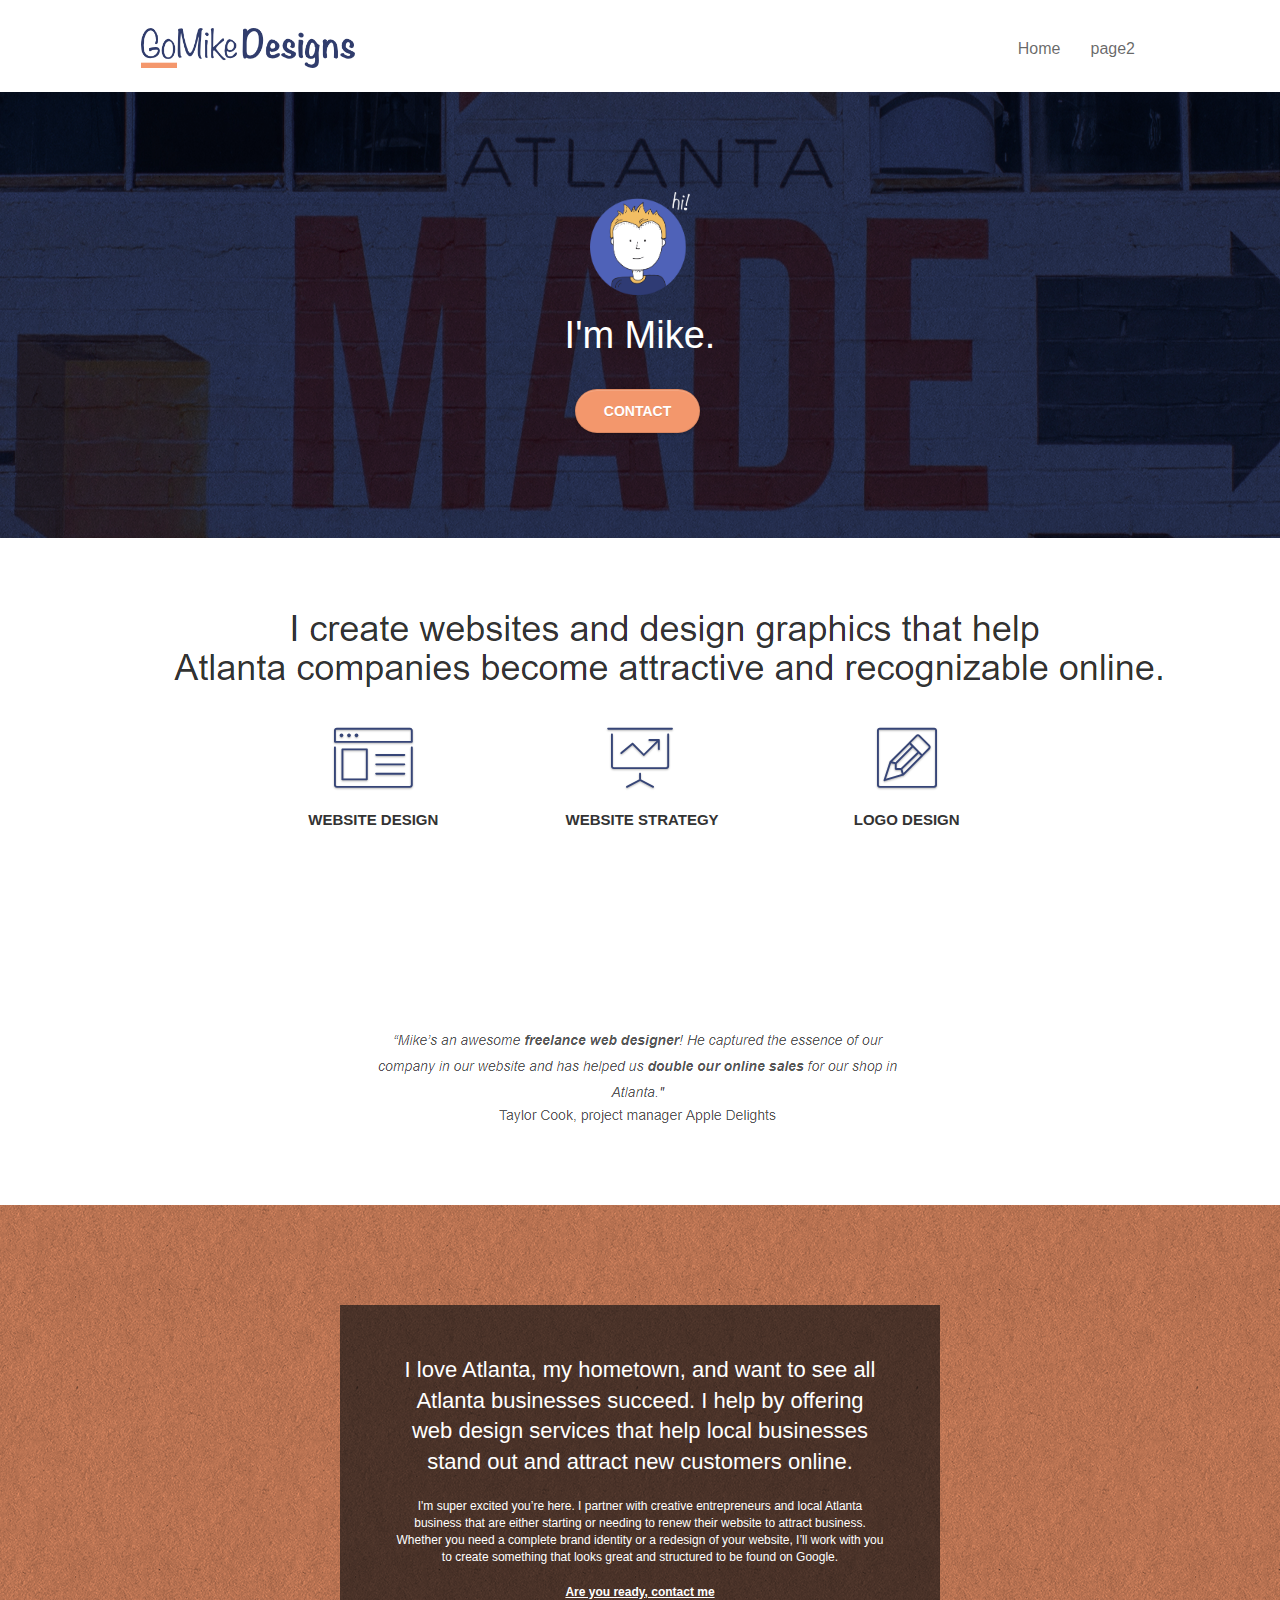
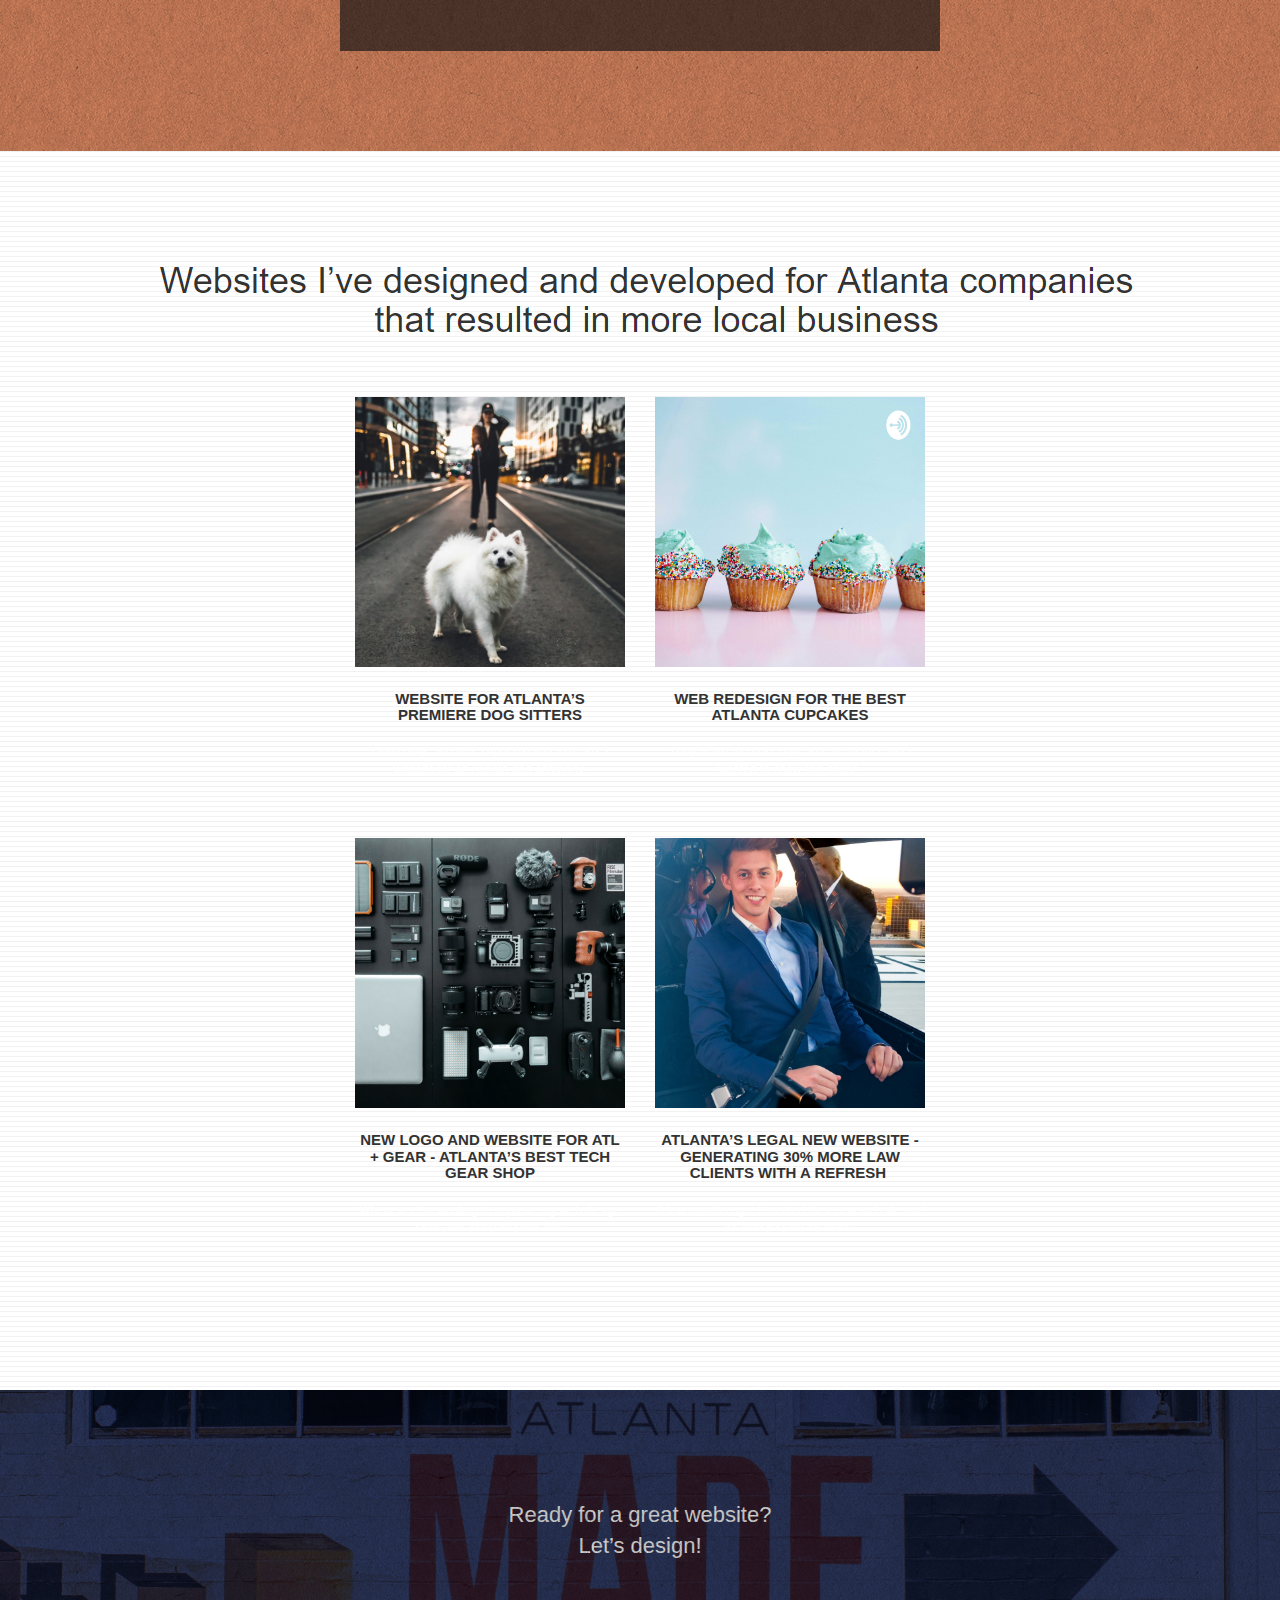
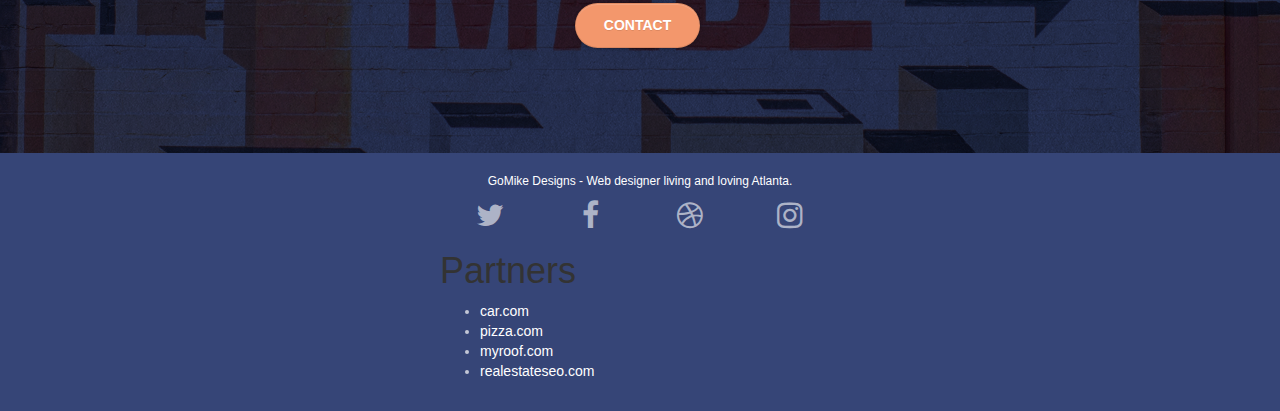
==== index.html @ 7f6dbb43 "issue 10 (footer icons do not contain a title)" ====
<!doctype html>
<html lang="en">
<head>
    <meta charset="utf-8">
    <meta name="keywords" content="seo, google, website, internet, web design, design agency, design agency, design agency, design agency, design agency, design agency, logo design atlanta">
    <meta name="description" content="I'm Mike and your should hire me to build your website">
    <meta name="viewport" content="width=device-width, initial-scale=1.0, viewport-fit=cover">
    <link rel="shortcut icon" type="image/png" href="favicon.jpg">
    
	<link rel="stylesheet" type="text/css" href="./css/bootstrap.css">
	<link rel="stylesheet" type="text/css" href="style.css">
	<link rel="stylesheet" type="text/css" href="./css/font-awesome.css">
	<link rel="stylesheet" type="text/css" href="./css/et-line.css">
	
    
	<script src="./js/jquery-2.1.0.js"></script>
	<script src="./js/bootstrap.js"></script>
	<script src="./js/blocs.js"></script>
	<script src="./js/jquery.touchSwipe.js"></script>
	<script src="./js/gmaps.js"></script>

    <title>.</title>

    
<!-- Analytics -->
 
<!-- Analytics END -->
    
</head>
<body>
<!-- Main container -->
<main>
<div class="page-container">
    
<!-- bloc-0 -->
<div class="bloc bgc-white l-bloc " id="bloc-0">
	<div class="container bloc-sm">
		<nav class="navbar row">
			<div class="navbar-header">
				<a class="navbar-brand" href="index.html"><img src="img/atlanta%20web%20design%20logo.png" alt="logo, seo, google, website, internet, web design, design agency" height="40" /></a>
				<button id="nav-toggle" type="button" class="ui-navbar-toggle navbar-toggle" data-toggle="collapse" data-target=".navbar-1">
					<span class="sr-only">Toggle navigation</span><span class="icon-bar"></span><span class="icon-bar"></span><span class="icon-bar"></span>
				</button>
			</div>
			<div class="collapse navbar-collapse navbar-1 special-dropdown-nav">
				<ul class="site-navigation nav navbar-nav">
					<li>
						<a href="index.html">Home</a>
					</li>
					<li>
					</li>
					<li>
						<a href="page2.html">page2</a>
					</li>
				</ul>
			</div>
		</nav>
	</div>
</div>
<!-- bloc-0 END -->

<!-- bloc-1-hero -->
<div class="bloc bgc-dark-slate-blue bg-atlanta-20made-20sign d-bloc bg-t-edge bloc-bg-texture texture-paper b-parallax" id="bloc-1-hero">
	<div class="container bloc-lg">
		<div class="row tight-width-whitespace">
			<div class="col-sm-12">
				<img src="img/atlanta%20web%20designer%20mike.png" class="center-block image-resize-mode" width="100" alt="atlanta web designer mike,seo, google, website, internet, web design, design agency" />
				<h1 class="text-center hero-bloc-text tc-white ">
					I'm Mike.
				</h1>
				<div class="text-center">
					<a href="page2.html" class="btn btn-lg btn-clean btn-rd cta-hero btn-atomic-tangerine" id="cta-hero">Contact</a>
				</div>
			</div>
		</div>
	</div>
</div>
<!-- bloc-1-hero END -->

<!-- bloc-2-services -->
<div class="bloc bgc-white l-bloc" id="bloc-2-services">
	<div class="container bloc-md">
		<div class="row">
			<div class="col-sm-12 text-center">
				<img alt="web agency, web design, logo design, atlanta agency, mike" src="img/title.png" />
			</div>
		</div>
		<div class="row voffset-lg med-width-whitespace">
			<div class="col-sm-4">
				<div class="text-center">
					<span class="et-icon-browser sm-shadow icon-dark-slate-blue icons icon-lg"></span>
				</div>
				<h1 class="mg-md text-center service-header">
					Website Design
				</h1>
				<p class="text-center ">
					Whether you have a website that needs a refresh or you&rsquo;re starting from scratch, let&rsquo;s make a website that you can be proud of.
				</p>
			</div>
			<div class="col-sm-4">
				<div class="text-center">
					<span class="et-icon-presentation sm-shadow icon-dark-slate-blue icons icon-lg"></span>
				</div>
				<h1 class="mg-md text-center service-header">
					&nbsp;Website Strategy
				</h1>
				<p class="text-center ">
					Rather than suggesting trendy designs, I&rsquo;ll work with you to understand your business goals and make sure we design to help you reach those goals.<br>
				</p>
			</div>
			<div class="col-sm-4">
				<div class="text-center">
					<span class="et-icon-edit sm-shadow icon-dark-slate-blue icons icon-lg"></span>
				</div>
				<h1 class="mg-md text-center service-header">
					Logo Design
				</h1>
				<p class="text-center ">
					With your business representing Atlanta, your logo should shine. I&rsquo;ll work with you to create logo and brand identity that will impress people you meet in town and online.
				</p>
			</div>
		</div>
		<div class="row voffset-lg voffset">
			<div class="col-xs-12 col-md-8 col-md-offset-2 text-center">
				<img alt="web agency, web design, logo design " src="img/quote.png" />
			</div>
		</div>
	</div>
</div>
<!-- bloc-2-services END -->

<!-- bloc-3-what-i-do -->
<div class="bloc tc-white bgc-atomic-tangerine bloc-bg-texture texture-paper b-parallax bg-atlanta-20made-20sign-20orange d-bloc" id="bloc-3-what-i-do">
	<div class="container bloc-lg">
		<div class="row tight-width-whitespace black-background">
			<div class="col-sm-12">
				<h2 class="mg-md text-center tc-white">
					I love Atlanta, my hometown, and want to see all Atlanta businesses succeed. I help by offering web design services that help local businesses stand out and attract new customers online.<br>
				</h2>
				<p class="text-center white">
					I'm super excited you&rsquo;re here. I partner with creative entrepreneurs and local Atlanta business that are either starting or needing to renew their website to attract business. Whether you need a complete brand identity or a redesign of your website, I&rsquo;ll work with you to create something that looks great and structured to be found on Google.<br><br><a class="ltc-white bold-link" href="page2.html">Are you ready, contact me</a><br>
				</p>
			</div>
		</div>
	</div>
</div>
<!-- bloc-3-what-i-do END -->

<!-- bloc-4-portfolio -->
<div class="bloc bgc-white bg-lines-h2-bg bg-repeat l-bloc" id="bloc-4-portfolio">
	<div class="container bloc-lg">
		<div class="row">
			<div class="col-sm-12 text-center">
								<img alt="web agency, web design, logo design " src="img/title2.png" />

			</div>
		</div>
		<div class="row tight-width-whitespace portfolio-row">
			<div class="col-sm-6">
				<a href="#" data-lightbox="img/11.jpg" data-gallery-id="gallery-1" data-caption="Website for Atlanta's Premiere dog salon" data-frame="snapshot-lb"><img src="img/11.jpg" class="img-responsive portfolio-thumb" alt="seo, google, website, internet, web design, design agency website for dog salon"/></a>
				<h3 class="mg-md text-center">
					Website for Atlanta&rsquo;s premiere Dog Sitters
				</h3>
				<p class="text-center">
					I love dogs and was super excited to make a website for an Atlanta dog company.
				</p>
			</div>
			<div class="col-sm-6">
				<a href="#" data-lightbox="img/2.jpg" data-gallery-id="gallery-1" data-caption="web redesign for the best cupcakes in Atlanta" data-frame="snapshot-lb"><img src="img/2.jpg" class="img-responsive portfolio-thumb" alt="seo, google, website, internet, web design, design agency website for best cupcakes in atlanta"/></a>
				<h3 class="mg-md text-center">
					Web redesign for the best Atlanta&nbsp;cupcakes
				</h3>
				<p class="text-center">
					They make the best cupcakes in Atlanta and I wanted to show this online.
				</p>
			</div>
		</div>
		<div class="row tight-width-whitespace portfolio-row">
			<div class="col-sm-6">
				<a href="#" data-lightbox="img/3.bmp" data-gallery-id="gallery-1" data-caption="New logo and website for Atlanta's best tech gear shop" data-frame="snapshot-lb"><img src="img/3.bmp" class="img-responsive portfolio-thumb" alt="3.jpg" /></a>
				<h3 class="mg-md text-center">
					New logo and website for Atl + Gear - Atlanta&rsquo;s best tech gear shop
				</h3>
				<p class="text-center">
					Whenever I&rsquo;m wanting to improve my web design skills, this shop inspires me.
				</p>
			</div>
			<div class="col-sm-6">
				<a href="#" data-lightbox="img/4.bmp" data-gallery-id="gallery-1" data-caption="Atlanta's legal website generates 30% more clients after web redesign" data-frame="snapshot-lb"><img src="img/4.bmp" class="img-responsive portfolio-thumb" alt="seo, google, website, internet, web design, Atlanta's legal website generates 30% more clients after web redesign" /></a>
				<h3 class="mg-md text-center">
					Atlanta&rsquo;s legal new website - Generating 30% more law clients with a refresh&nbsp;
				</h3>
				<p class="text-center">
					A few months ago, I created their new website and it&rsquo;s bringing lots of leads.
				</p>
			</div>
		</div>
	</div>
</div>
<!-- bloc-4-portfolio END -->

<!-- bloc-5-cta -->
<div class="bloc bgc-dark-slate-blue bg-atlanta-20made-20sign d-bloc bloc-bg-texture texture-paper" id="bloc-5-cta">
	<div class="container bloc-lg">
		<div class="row">
			<h2 class="mg-md text-center tc-white">
				Ready for a great website? <br>Let&rsquo;s design!
			</h2>
			<div class="col-sm-12 text-center">
				<a href="page2.html" class="btn btn-atomic-tangerine btn-clean btn-rd btn-lg cta-hero">Contact</a>
			</div>
		</div>
	</div>
</div>
<!-- bloc-5-cta END -->

<!-- Footer - bloc-8 -->
<div class="bloc bgc-dark-slate-blue d-bloc" id="bloc-8">
	<div class="container bloc-sm">
		<div class="row">
			<div class="col-sm-12">
				<p class="text-center white">
					GoMike Designs - Web designer living and loving Atlanta.<br>
				</p>
				<div class="row row-no-gutters social">
					<div class="col-sm-3">
						<div class="text-center">
							<a class="social" aria-label="join us on twitter" href="index.html"><span class="fa fa-twitter icon-md"></span></a>
						</div>
					</div>
					<div class="col-sm-3">
						<div class="text-center">
							<a class="social" aria-label="join us on facebook" href="index.html"><span class="fa fa-facebook icon-md"></span></a>
						</div>
					</div>
					<div class="col-sm-3">
						<div class="text-center">
							<a class="social" aria-label="join us on dribble" href="index.html"><span class="fa fa-dribbble icon-md"></span></a>
						</div>
					</div>
					<div class="col-sm-3">
						<div class="text-center">
							<a class="social" aria-label="join us on instagram" href="index.html"><span class="fa fa-instagram icon-md"></span></a>
						</div>
					</div>
					<div class="row">
					<div class="col-sm-4">
						<h1>Partners</h1>
							<ul>
								<li><a href="car.com">car.com</a></li>
								<li><a href="pizza.com">pizza.com</a></li>
								<li><a href="myroof.com">myroof.com</a></li>
								<li><a href="realestateseo.com">realestateseo.com</a></li>
							</ul>		
					</div>
				</div>
			</div>
		</div>
	</div>
</div>
<!-- Footer - bloc-8 END -->

</div>
<!-- Main container END -->
</main>
</body>
</html>
---- style.css ----
body {
    margin: 0;
    padding: 0;
    background: #FFF;
    overflow-x: hidden;
    -webkit-font-smoothing: antialiased;
    -moz-osx-font-smoothing: grayscale;
}

a,
button {
    transition: all .3s ease-in-out;
    outline: none!important;
}

a:hover {
    text-decoration: none;
    cursor: pointer;
}

#page-loading-blocs-notifaction {
    position: fixed;
    top: 0;
    bottom: 0;
    width: 100%;
    z-index: 100000;
    background: #FFFFFF url("img/pageload-spinner.gif") no-repeat center center;
}

.bloc {
    width: 100%;
    clear: both;
    background: 50% 50% no-repeat;
    padding: 0 50px;
    -webkit-background-size: cover;
    -moz-background-size: cover;
    -o-background-size: cover;
    background-size: cover;
    position: relative;
}

.bloc .container {
    padding-left: 0;
    padding-right: 0;
}

.bloc-lg {
    padding: 100px 50px;
}

.bloc-md {
    padding: 50px;
}

.bloc-sm {
    padding: 20px 50px;
}

.bg-center,
.bg-l-edge,
.bg-r-edge,
.bg-t-edge,
.bg-b-edge,
.bg-tl-edge,
.bg-bl-edge,
.bg-tr-edge,
.bg-br-edge,
.bg-repeat {
    -webkit-background-size: auto!important;
    -moz-background-size: auto!important;
    -o-background-size: auto!important;
    background-size: auto!important;
}

.bg-repeat {
    background: repeat;
}

.bg-t-edge {
    background: top no-repeat;
}

.bloc-bg-texture::before {
    content: "";
    background-size: 2px 2px;
    position: absolute;
    top: 0;
    bottom: 0;
    left: 0;
    right: 0;
}

.texture-paper::before {
    background: url("img/texture-paper.png");
    background-size: 280px 280px;
}

.b-parallax {
    background-attachment: fixed;
}

.d-bloc {
    color: rgba(255, 255, 255, .7);
}

.d-bloc button:hover {
    color: rgba(255, 255, 255, .9);
}

.d-bloc .icon-round,
.d-bloc .icon-square,
.d-bloc .icon-rounded,
.d-bloc .icon-semi-rounded-a,
.d-bloc .icon-semi-rounded-b {
    border-color: rgba(255, 255, 255, .9);
}

.d-bloc .divider-h span {
    border-color: rgba(255, 255, 255, .2);
}

.d-bloc .a-btn,
.d-bloc .navbar a,
.d-bloc .navbar-brand,
.d-bloc a .icon-sm,
.d-bloc a .icon-md,
.d-bloc a .icon-lg,
.d-bloc a .icon-xl,
.d-bloc h1 a,
.d-bloc h2 a,
.d-bloc h3 a,
.d-bloc h4 a,
.d-bloc h5 a,
.d-bloc h6 a,
.d-bloc p a {
    color: rgba(255, 255, 255, .6);
}

.d-bloc .a-btn:hover,
.d-bloc .navbar a:hover,
.d-bloc .navbar-brand:hover,
.d-bloc a:hover .icon-sm,
.d-bloc a:hover .icon-md,
.d-bloc a:hover .icon-lg,
.d-bloc a:hover .icon-xl,
.d-bloc h1 a:hover,
.d-bloc h2 a:hover,
.d-bloc h3 a:hover,
.d-bloc h4 a:hover,
.d-bloc h5 a:hover,
.d-bloc h6 a:hover,
.d-bloc p a:hover {
    color: rgba(255, 255, 255, 1);
}

.d-bloc .navbar-toggle .icon-bar {
    background: rgba(255, 255, 255, 1);
}

.d-bloc .btn-wire,
.d-bloc .btn-wire:hover {
    color: rgba(255, 255, 255, 1);
    border-color: rgba(255, 255, 255, 1);
}

.d-bloc .panel {
    color: rgba(0, 0, 0, .5);
}

.d-bloc .panel button:hover {
    color: rgba(0, 0, 0, .7);
}

.d-bloc .panel icon {
    border-color: rgba(0, 0, 0, .7);
}

.d-bloc .panel .divider-h span {
    border-color: rgba(0, 0, 0, .1);
}

.d-bloc .panel .a-btn {
    color: rgba(0, 0, 0, .6);
}

.d-bloc .panel .a-btn:hover {
    color: rgba(0, 0, 0, 1);
}

.d-bloc .panel .btn-wire,
.d-bloc .panel .btn-wire:hover {
    color: rgba(0, 0, 0, .7);
    border-color: rgba(0, 0, 0, .3);
}

.d-bloc .panel,
.l-bloc {
    color: rgba(0, 0, 0, .5);
}

.d-bloc .panel button:hover,
.l-bloc button:hover {
    color: rgba(0, 0, 0, .7);
}

.l-bloc .icon-round,
.l-bloc .icon-square,
.l-bloc .icon-rounded,
.l-bloc .icon-semi-rounded-a,
.l-bloc .icon-semi-rounded-b {
    border-color: rgba(0, 0, 0, .7);
}

.d-bloc .panel .divider-h span,
.l-bloc .divider-h span {
    border-color: rgba(0, 0, 0, .1);
}

.d-bloc .panel .a-btn,
.l-bloc .a-btn,
.l-bloc .navbar a,
.l-bloc .navbar-brand,
.l-bloc a .icon-sm,
.l-bloc a .icon-md,
.l-bloc a .icon-lg,
.l-bloc a .icon-xl,
.l-bloc h1 a,
.l-bloc h2 a,
.l-bloc h3 a,
.l-bloc h4 a,
.l-bloc h5 a,
.l-bloc h6 a,
.l-bloc p a {
    color: rgba(0, 0, 0, .6);
}

.d-bloc .panel .a-btn:hover,
.l-bloc .a-btn:hover,
.l-bloc .navbar a:hover,
.l-bloc .navbar-brand:hover,
.l-bloc a:hover .icon-sm,
.l-bloc a:hover .icon-md,
.l-bloc a:hover .icon-lg,
.l-bloc a:hover .icon-xl,
.l-bloc h1 a:hover,
.l-bloc h2 a:hover,
.l-bloc h3 a:hover,
.l-bloc h4 a:hover,
.l-bloc h5 a:hover,
.l-bloc h6 a:hover,
.l-bloc p a:hover {
    color: rgba(0, 0, 0, 1);
}

.l-bloc .navbar-toggle .icon-bar {
    color: rgba(0, 0, 0, .6);
}

.d-bloc .panel .btn-wire,
.d-bloc .panel .btn-wire:hover,
.l-bloc .btn-wire,
.l-bloc .btn-wire:hover {
    color: rgba(0, 0, 0, .7);
    border-color: rgba(0, 0, 0, .3);
}

.voffset {
    margin-top: 30px;
}

.voffset-lg {
    margin-top: 80px;
}

.row-no-gutters {
    margin-right: 0;
    margin-left: 0;
}

.row.row-no-gutters > [class^="col-"],
.row.row-no-gutters > [class*=" col-"] {
    padding-right: 0;
    padding-left: 0;
}

#bloc-2-services p {
    font-size: 11px;
}

.navbar {
    margin-bottom: 0;
    z-index: 1;
}

.navbar-brand {
    height: auto;
    padding: 3px 15px;
    font-size: 25px;
    font-weight: normal;
    font-weight: 600;
    line-height: 44px;
}

.navbar-brand img {
    max-height: 200px;
    margin: 0 5px 0 0;
    display: inline;
}

.navbar-brand img[src$=svg] {
    min-width: 100px;
}

.nav-center .navbar-brand img {
    margin: 0;
}

.navbar .nav {
    padding-top: 2px;
    margin-right: -16px;
    float: right;
    z-index: 1;
}

.nav > li {
    float: left;
    margin-top: 4px;
    font-size: 16px;
}

.navbar-nav .open .dropdown-menu > li > a {
    text-align: inherit;
}

.nav > li a:hover,
.nav > li a:focus {
    background: transparent;
}

.navbar-toggle {
    margin: 10px 10px 0 0;
    border: 0px;
}

.navbar-toggle:hover {
    background: transparent!important;
}

.navbar-toggle .icon-bar {
    background-color: rgba(0, 0, 0, .5);
    width: 26px;
}

.nav-invert .navbar .nav {
    float: left;
}

.nav-invert .navbar-header,
.nav-invert .navbar-brand {
    float: right;
    position: relative;
    z-index: 2;
}

@media (min-width: 768px) {
    .site-navigation {
        position: absolute;
        top: 50%;
        right: 20px;
        transform: translate(0, -50%);
        -webkit-transform: translateY(-50%);
    }
    .nav > li .dropdown-menu a,
    .nav > li .dropdown-menu a:hover {
        color: #484848;
    }
    .nav-invert .site-navigation {
        left: 0;
        right: 0;
    }
    .nav-center {
        text-align: center;
    }
    .nav-center .navbar-header {
        width: 100%;
    }
    .nav-center .navbar-header,
    .nav-center .navbar-brand,
    .nav-center .nav > li {
        float: none;
        display: inline-block;
    }
    .nav-center .site-navigation {
        position: relative;
        width: 100%;
        right: 0;
        margin-right: 0px;
        margin-top: 20px;
    }
    .nav-center.mini-nav .navbar-toggle {
        float: none;
        margin: 10px auto 0;
    }
}

.nav > li > .dropdown a {
    background: none!important;
    display: block;
    padding: 14px 15px;
}

nav .caret {
    margin: 0 5px;
}

.dropdown-menu .dropdown-menu {
    top: -8px;
    left: 100%;
}

.dropdown-menu .dropmenu-flow-right {
    top: 100%;
    left: 0;
    margin-left: -1px;
    border-top-left-radius: 0;
    border-top-right-radius: 0;
}

.dropdown-menu .dropdown span {
    border: 4px solid black;
    border-top-color: transparent;
    border-right-color: transparent;
    border-bottom-color: transparent;
    margin: 6px -5px 0 0!important;
    float: right;
}

.mg-md {
    margin-top: 10px;
    margin-bottom: 20px;
}

.mg-lg {
    margin-top: 10px;
    margin-bottom: 40px;
}

.btn {
    margin: 0 5px 5px 0;
}

.btn.pull-right {
    margin: 0 0 5px 5px;
}

.btn-d,
.btn-d:hover,
.btn-d:focus {
    color: #FFF;
    background: rgba(0, 0, 0, .3);
}

button {
    outline: none!important;
}

.btn-rd {
    border-radius: 40px;
}

.btn-clean {
    border: 1px solid rgba(0, 0, 0, .08);
    border-bottom-color: rgba(0, 0, 0, .1);
    text-shadow: 0 1px 0 rgba(0, 0, 1, .1);
    box-shadow: 0 1px 3px rgba(0, 0, 1, .25), inset 0 1px 0 0 rgba(255, 255, 255, .15);
}

.icon-md {
    font-size: 30px!important;
}

.icon-lg {
    font-size: 60px!important;
}

.sm-shadow {
    text-shadow: 0 1px 2px rgba(0, 0, 0, .3);
}

.panel-sq,
.panel-sq .panel-heading,
.panel-sq .panel-footer {
    border-radius: 0;
}

.panel-rd {
    border-radius: 30px;
}

.panel-rd .panel-heading {
    border-radius: 29px 29px 0 0;
}

.panel-rd .panel-footer {
    border-radius: 0 0 29px 29px;
}

.form-control {
    border-color: rgba(0, 0, 0, .1);
    box-shadow: none;
}

.scrollToTop {
    width: 40px;
    height: 40px;
    position: fixed;
    bottom: 20px;
    right: 20px;
    opacity: 0;
    z-index: 500;
    transition: all .3s ease-in-out;
}

.scrollToTop span {
    margin-top: 6px;
}

.showScrollTop {
    font-size: 14px;
    opacity: 1;
}

a[data-lightbox] {
    position: relative;
    display: block;
    text-align: center;
}

a[data-lightbox]:hover::before {
    content: "+";
    font-family: "HelveticaNeue-Light", "Helvetica Neue Light", "Helvetica Neue", Helvetica, Arial;
    font-size: 32px;
    width: 50px;
    height: 50px;
    margin-left: -25px;
    border-radius: 50%;
    background: rgba(0, 0, 0, .6);
    color: #FFF;
    font-weight: 100;
    z-index: 1;
    position: absolute;
    top: 50%;
    transform: translateY(-50%);
    -webkit-transform: translateY(-50%);
}

a[data-lightbox]:hover img {
    opacity: 0.6;
    -webkit-animation-fill-mode: none;
    animation-fill-mode: none;
}

#lightbox-modal {
    display: flex;
    align-items: center;
}

#lightbox-modal .modal-dialog {
    width: 90%;
    max-width: 900px;
    margin: 0 auto 0;
}

#lightbox-modal .modal-dialog img {
    max-height: 90vh;
    margin: 0 auto;
}

.lightbox-caption {
    padding: 20px;
    color: #FFF;
    background: rgba(0, 0, 0, .5);
    position: absolute;
    left: 15px;
    right: 15px;
    bottom: 5px;
}

.close-lightbox {
    color: #FFF;
    font-size: 30px;
    position: absolute;
    top: 20px;
    right: 20px;
    z-index: 20;
    background: rgba(0, 0, 0, .5);
    border: none;
    line-height: 30px;
    padding: 0 9px 5px;
    opacity: 0.3;
}

.close-lightbox:hover,
.next-lightbox:hover,
.prev-lightbox:hover {
    opacity: 1.0;
    color: #FFF;
}

.next-lightbox,
.prev-lightbox {
    font-size: 20px;
    color: rgba(255, 255, 255, .9);
    background: rgba(0, 0, 0, .5);
    transition: all .2s ease-in-out;
    position: absolute;
    top: 45%;
    z-index: 1;
    opacity: 0.4;
}

.next-lightbox {
    padding: 6px 8px 1px 13px;
    right: 25px;
}

.prev-lightbox {
    padding: 6px 13px 1px 10px;
    left: 25px;
}

.snapshot-lb .modal-body {
    padding-bottom: 45px;
}

.snapshot-lb .lightbox-caption {
    padding: 0;
    color: rgba(0, 0, 0, .5);
    background: none;
}

h1,
h2,
h3,
h4,
h5,
h6,
p,
label,
.btn,
a {
    font-family: "helvetica";
    font-weight: 400;
    color: white;
}

.container {
    max-width: 1000px;
}

.hero-bloc-text {
    font-size: 38px;
}

.hero-bloc-text-sub {
    font-size: 36px;
}

.statement-bloc-text {
    line-height: 26px;
    font-style: italic;
    font-size: 20px;
    text-align: center;
    font-weight: lighter;
    max-width: 520px;
    margin: auto auto auto auto;
}

p {
    font-size: 12px;
}

.tight-width-whitespace {
    max-width: 600px;
    margin: auto auto auto auto;
}

.h1 {
    font-size: 20px;
    font-family: "Open Sans";
}

.cta-hero {
    margin-top: 22px;
    color: #FFFFFF!important;
    text-transform: uppercase;
    padding: 12px 28px 12px 28px;
    font-size: 1.0em;
    font-weight: 700;
}

.social {
    max-width: 400px;
    margin: auto auto auto auto;
}

h2 {
    font-size: 22px;
    line-height: 1.4em;
}

h3 {
    font-size: 15px;
    text-transform: uppercase;
    font-weight: 700;
    color: #333333!important;
}

.med-width-whitespace {
    max-width: 800px;
    margin: auto auto auto auto;
    box-shadow: 0px 0px 0px #000000;
}

h1 {
    color: #333333!important;
}

h4 {
    color: #333333!important;
}

.icons {
    margin-bottom: 14px;
    margin-top: 24px;
}

.white {
    color: #FFFFFF!important;
}

.portfolio-thumb {
    margin-bottom: 24px;
}

.portfolio-row {
    margin-bottom: 44px;
    margin-top: 50px;
}

.avatar {
    box-shadow: 0px 4px 9px rgba(0, 0, 0, 0.3);
}

.black-background {
    background-color: rgba(35, 31, 32, 0.7);
    padding: 40px 40px 40px 40px;
}

.bold-link {
    font-weight: 900;
    text-decoration: underline!important;
}

.service-header {
    font-size: 15px;
    font-weight: 700;
    text-transform: uppercase;
}

.bgc-white {
    background-color: #FFFFFF;
}

.bgc-dark-slate-blue {
    background-color: #364577;
}

.bgc-atomic-tangerine {
    background-color: #F3976C;
}

.tc-white {
    color: white!important;
}

.btn-atomic-tangerine {
    background: #F3976C;
    color: #FFFFFF!important;
}

.btn-atomic-tangerine:hover {
    background: #c27956!important;
    color: #FFFFFF!important;
}

.ltc-white {
    color: #FFFFFF!important;
}

.ltc-white:hover {
    color: #cccccc!important;
}

.ltc-atomic-tangerine {
    color: #F3976C!important;
}

.ltc-atomic-tangerine:hover {
    color: #c27956!important;
}

.icon-dark-slate-blue {
    color: #364577!important;
    border-color: #364577!important;
}

.bg-dots-bg {
    background-image: url("img/dots-bg.png");
}

.bg-lines-h2-bg {
    background-image: url("img/lines-h2-bg.png");
}

.bg-atlanta-20made-20sign {
    background-image: url("img/atlanta%20made%20sign.jpg");
}

.bg-atlanta-20made-20sign-20orange {
    background-image: url("img/atlanta%20made%20sign%20orange.jpg");
}

.partners{
    color: white !important;
}

@media (max-width: 1024px) {
    .bloc {
        padding-left: 20px;
        padding-right: 20px;
    }
    .bloc.full-width-bloc,
    .bloc-tile-2.full-width-bloc .container,
    .bloc-tile-3.full-width-bloc .container,
    .bloc-tile-4.full-width-bloc .container {
        padding-left: 0;
        padding-right: 0;
    }
}

@media (max-width: 992px) and (min-width: 768px) {
    .navbar .nav {
        max-width: 80%
    }
    .nav-center.navbar .nav {
        max-width: 100%
    }
}

@media only screen and (min-device-width: 768px) and (max-device-width: 1024px) {
    .b-parallax {
        background-attachment: scroll;
    }
}

@media only screen and (min-device-width: 1024px) and (max-device-width: 1366px) and (-webkit-min-device-pixel-ratio: 1.5) {
    .b-parallax {
        background-attachment: scroll;
    }
}

@media (max-width: 991px) {
    .container {
        width: 100%;
    }
    .b-parallax {
        background-attachment: scroll;
    }
    .page-container,
    #hero-bloc {
        overflow-x: hidden;
        position: relative;
    }
    .bloc {
        padding-left: constant(safe-area-inset-left);
        padding-right: constant(safe-area-inset-right);
    }
    .bloc-group,
    .bloc-group .bloc {
        display: block;
        width: 100%;
    }
    .bloc-fill-screen .fill-bloc-top-edge,
    .bloc-fill-screen .fill-bloc-bottom-edge {
        padding: 0 20px;
        padding-left: constant(safe-area-inset-left);
        padding-right: constant(safe-area-inset-right);
    }
}

@media (max-width: 767px) {
    .page-container {
        overflow-x: hidden;
        position: relative;
    }
    h1,
    h2,
    h3,
    h4,
    h5,
    h6,
    p,
    #disqus_thread {
        padding-left: 10px!important;
        padding-right: 10px!important;
    }
    .b-parallax {
        background-attachment: scroll;
    }
    .navbar .nav {
        padding-top: 0;
        border-top: 1px solid rgba(0, 0, 0, .2);
        float: none!important;
    }
    .navbar.row {
        margin-left: 0;
        margin-right: 0;
    }
    .site-navigation {
        position: inherit;
        transform: none;
        -webkit-transform: none;
        -ms-transform: none;
    }
    .nav > li {
        margin-top: 0;
        border-bottom: 1px solid rgba(0, 0, 0, .1);
        background: rgba(0, 0, 0, .05);
        text-align: left;
        padding-left: 15px;
        width: 100%;
    }
    .nav > li:hover {
        background: rgba(0, 0, 0, .08);
    }
    .dropdown .dropdown a .caret {
        float: none;
        margin: 5px 0 0 10px!important;
        border: 4px solid black;
        border-bottom-color: transparent;
        border-right-color: transparent;
        border-left-color: transparent;
    }
    #hero-bloc .navbar .nav {
        background: rgba(0, 0, 0, .8);
    }
    #hero-bloc .navbar .nav a {
        color: rgba(255, 255, 255, .6);
    }
    .hero {
        padding: 50px 0;
    }
    .hero-nav {
        left: -1px;
        right: -1px;
    }
    .navbar-collapse {
        padding: 0;
        overflow-x: hidden;
        -webkit-box-shadow: none;
        box-shadow: none;
    }
    .navbar-brand img {
        max-height: 40px;
        width: auto;
    }
    .nav-invert .navbar-header {
        float: none;
        width: 100%;
    }
    .nav-invert .navbar-toggle {
        float: left;
        margin-left: 10px;
    }
    .bloc {
        padding-left: 0;
        padding-right: 0;
    }
    .bloc-xxl,
    .bloc-xl,
    .bloc-lg {
        padding: 40px 0;
    }
    .bloc-sm,
    .bloc-md {
        padding-left: 0;
        padding-right: 0;
    }
    .bloc-tile-2 .container,
    .bloc-tile-3 .container,
    .bloc-tile-4 .container,
    .bloc-fill-screen .fill-bloc-top-edge,
    .bloc-fill-screen .fill-bloc-bottom-edge {
        padding-left: 0;
        padding-right: 0;
    }
    .a-block {
        padding: 0 10px;
    }
    .btn-dwn {
        display: none;
    }
    .voffset {
        margin-top: 5px;
    }
    .voffset-md {
        margin-top: 20px;
    }
    .voffset-lg {
        margin-top: 30px;
    }
    form {
        padding: 5px;
    }
    .close-lightbox {
        display: inline-block;
    }
    .blocsapp-device-iphone5 {
        background-size: 216px 425px;
        padding-top: 60px;
        width: 216px;
        height: 425px;
    }
    .blocsapp-device-iphone5 img {
        width: 180px;
        height: 320px;
    }
}

@media (max-width: 400px) {
    .bloc {
        padding-left: 0;
        padding-right: 0;
    }
}

@media (max-width: 767px) {
    .bloc-mob-center-text {
        text-align: center;
    }
}
---- css/et-line.css ----
@font-face {
    font-family: et-line;
    src: url(../fonts/et-line.eot);
    src: url(../fonts/et-line.eot?#iefix) format('embedded-opentype'), url(../fonts/et-line.woff) format('woff'), url(../fonts/et-line.ttf) format('truetype'), url(../fonts/et-line.svg#et-line) format('svg');
    font-weight: 400;
    font-style: normal
}

.et-icon-adjustments,
.et-icon-alarmclock,
.et-icon-anchor,
.et-icon-aperture,
.et-icon-attachment,
.et-icon-bargraph,
.et-icon-basket,
.et-icon-beaker,
.et-icon-bike,
.et-icon-book-open,
.et-icon-briefcase,
.et-icon-browser,
.et-icon-calendar,
.et-icon-camera,
.et-icon-caution,
.et-icon-chat,
.et-icon-circle-compass,
.et-icon-clipboard,
.et-icon-clock,
.et-icon-cloud,
.et-icon-compass,
.et-icon-desktop,
.et-icon-dial,
.et-icon-document,
.et-icon-documents,
.et-icon-download,
.et-icon-dribbble,
.et-icon-edit,
.et-icon-envelope,
.et-icon-expand,
.et-icon-facebook,
.et-icon-flag,
.et-icon-focus,
.et-icon-gears,
.et-icon-genius,
.et-icon-gift,
.et-icon-global,
.et-icon-globe,
.et-icon-googleplus,
.et-icon-grid,
.et-icon-happy,
.et-icon-hazardous,
.et-icon-heart,
.et-icon-hotairballoon,
.et-icon-hourglass,
.et-icon-key,
.et-icon-laptop,
.et-icon-layers,
.et-icon-lifesaver,
.et-icon-lightbulb,
.et-icon-linegraph,
.et-icon-linkedin,
.et-icon-lock,
.et-icon-magnifying-glass,
.et-icon-map,
.et-icon-map-pin,
.et-icon-megaphone,
.et-icon-mic,
.et-icon-mobile,
.et-icon-newspaper,
.et-icon-notebook,
.et-icon-paintbrush,
.et-icon-paperclip,
.et-icon-pencil,
.et-icon-phone,
.et-icon-picture,
.et-icon-pictures,
.et-icon-piechart,
.et-icon-presentation,
.et-icon-pricetags,
.et-icon-printer,
.et-icon-profile-female,
.et-icon-profile-male,
.et-icon-puzzle,
.et-icon-quote,
.et-icon-recycle,
.et-icon-refresh,
.et-icon-ribbon,
.et-icon-rss,
.et-icon-sad,
.et-icon-scissors,
.et-icon-scope,
.et-icon-search,
.et-icon-shield,
.et-icon-speedometer,
.et-icon-strategy,
.et-icon-streetsign,
.et-icon-tablet,
.et-icon-target,
.et-icon-telescope,
.et-icon-toolbox,
.et-icon-tools,
.et-icon-tools-2,
.et-icon-trophy,
.et-icon-tumblr,
.et-icon-twitter,
.et-icon-upload,
.et-icon-video,
.et-icon-wallet,
.et-icon-wine {
    font-family: et-line;
    speak: none;
    font-style: normal;
    font-weight: 400;
    font-variant: normal;
    text-transform: none;
    line-height: 1;
    -webkit-font-smoothing: antialiased;
    -moz-osx-font-smoothing: grayscale;
    display: inline-block
}

.et-icon-mobile:before {
    content: "\e000"
}

.et-icon-laptop:before {
    content: "\e001"
}

.et-icon-desktop:before {
    content: "\e002"
}

.et-icon-tablet:before {
    content: "\e003"
}

.et-icon-phone:before {
    content: "\e004"
}

.et-icon-document:before {
    content: "\e005"
}

.et-icon-documents:before {
    content: "\e006"
}

.et-icon-search:before {
    content: "\e007"
}

.et-icon-clipboard:before {
    content: "\e008"
}

.et-icon-newspaper:before {
    content: "\e009"
}

.et-icon-notebook:before {
    content: "\e00a"
}

.et-icon-book-open:before {
    content: "\e00b"
}

.et-icon-browser:before {
    content: "\e00c"
}

.et-icon-calendar:before {
    content: "\e00d"
}

.et-icon-presentation:before {
    content: "\e00e"
}

.et-icon-picture:before {
    content: "\e00f"
}

.et-icon-pictures:before {
    content: "\e010"
}

.et-icon-video:before {
    content: "\e011"
}

.et-icon-camera:before {
    content: "\e012"
}

.et-icon-printer:before {
    content: "\e013"
}

.et-icon-toolbox:before {
    content: "\e014"
}

.et-icon-briefcase:before {
    content: "\e015"
}

.et-icon-wallet:before {
    content: "\e016"
}

.et-icon-gift:before {
    content: "\e017"
}

.et-icon-bargraph:before {
    content: "\e018"
}

.et-icon-grid:before {
    content: "\e019"
}

.et-icon-expand:before {
    content: "\e01a"
}

.et-icon-focus:before {
    content: "\e01b"
}

.et-icon-edit:before {
    content: "\e01c"
}

.et-icon-adjustments:before {
    content: "\e01d"
}

.et-icon-ribbon:before {
    content: "\e01e"
}

.et-icon-hourglass:before {
    content: "\e01f"
}

.et-icon-lock:before {
    content: "\e020"
}

.et-icon-megaphone:before {
    content: "\e021"
}

.et-icon-shield:before {
    content: "\e022"
}

.et-icon-trophy:before {
    content: "\e023"
}

.et-icon-flag:before {
    content: "\e024"
}

.et-icon-map:before {
    content: "\e025"
}

.et-icon-puzzle:before {
    content: "\e026"
}

.et-icon-basket:before {
    content: "\e027"
}

.et-icon-envelope:before {
    content: "\e028"
}

.et-icon-streetsign:before {
    content: "\e029"
}

.et-icon-telescope:before {
    content: "\e02a"
}

.et-icon-gears:before {
    content: "\e02b"
}

.et-icon-key:before {
    content: "\e02c"
}

.et-icon-paperclip:before {
    content: "\e02d"
}

.et-icon-attachment:before {
    content: "\e02e"
}

.et-icon-pricetags:before {
    content: "\e02f"
}

.et-icon-lightbulb:before {
    content: "\e030"
}

.et-icon-layers:before {
    content: "\e031"
}

.et-icon-pencil:before {
    content: "\e032"
}

.et-icon-tools:before {
    content: "\e033"
}

.et-icon-tools-2:before {
    content: "\e034"
}

.et-icon-scissors:before {
    content: "\e035"
}

.et-icon-paintbrush:before {
    content: "\e036"
}

.et-icon-magnifying-glass:before {
    content: "\e037"
}

.et-icon-circle-compass:before {
    content: "\e038"
}

.et-icon-linegraph:before {
    content: "\e039"
}

.et-icon-mic:before {
    content: "\e03a"
}

.et-icon-strategy:before {
    content: "\e03b"
}

.et-icon-beaker:before {
    content: "\e03c"
}

.et-icon-caution:before {
    content: "\e03d"
}

.et-icon-recycle:before {
    content: "\e03e"
}

.et-icon-anchor:before {
    content: "\e03f"
}

.et-icon-profile-male:before {
    content: "\e040"
}

.et-icon-profile-female:before {
    content: "\e041"
}

.et-icon-bike:before {
    content: "\e042"
}

.et-icon-wine:before {
    content: "\e043"
}

.et-icon-hotairballoon:before {
    content: "\e044"
}

.et-icon-globe:before {
    content: "\e045"
}

.et-icon-genius:before {
    content: "\e046"
}

.et-icon-map-pin:before {
    content: "\e047"
}

.et-icon-dial:before {
    content: "\e048"
}

.et-icon-chat:before {
    content: "\e049"
}

.et-icon-heart:before {
    content: "\e04a"
}

.et-icon-cloud:before {
    content: "\e04b"
}

.et-icon-upload:before {
    content: "\e04c"
}

.et-icon-download:before {
    content: "\e04d"
}

.et-icon-target:before {
    content: "\e04e"
}

.et-icon-hazardous:before {
    content: "\e04f"
}

.et-icon-piechart:before {
    content: "\e050"
}

.et-icon-speedometer:before {
    content: "\e051"
}

.et-icon-global:before {
    content: "\e052"
}

.et-icon-compass:before {
    content: "\e053"
}

.et-icon-lifesaver:before {
    content: "\e054"
}

.et-icon-clock:before {
    content: "\e055"
}

.et-icon-aperture:before {
    content: "\e056"
}

.et-icon-quote:before {
    content: "\e057"
}

.et-icon-scope:before {
    content: "\e058"
}

.et-icon-alarmclock:before {
    content: "\e059"
}

.et-icon-refresh:before {
    content: "\e05a"
}

.et-icon-happy:before {
    content: "\e05b"
}

.et-icon-sad:before {
    content: "\e05c"
}

.et-icon-facebook:before {
    content: "\e05d"
}

.et-icon-twitter:before {
    content: "\e05e"
}

.et-icon-googleplus:before {
    content: "\e05f"
}

.et-icon-rss:before {
    content: "\e060"
}

.et-icon-tumblr:before {
    content: "\e061"
}

.et-icon-linkedin:before {
    content: "\e062"
}

.et-icon-dribbble:before {
    content: "\e063"
}
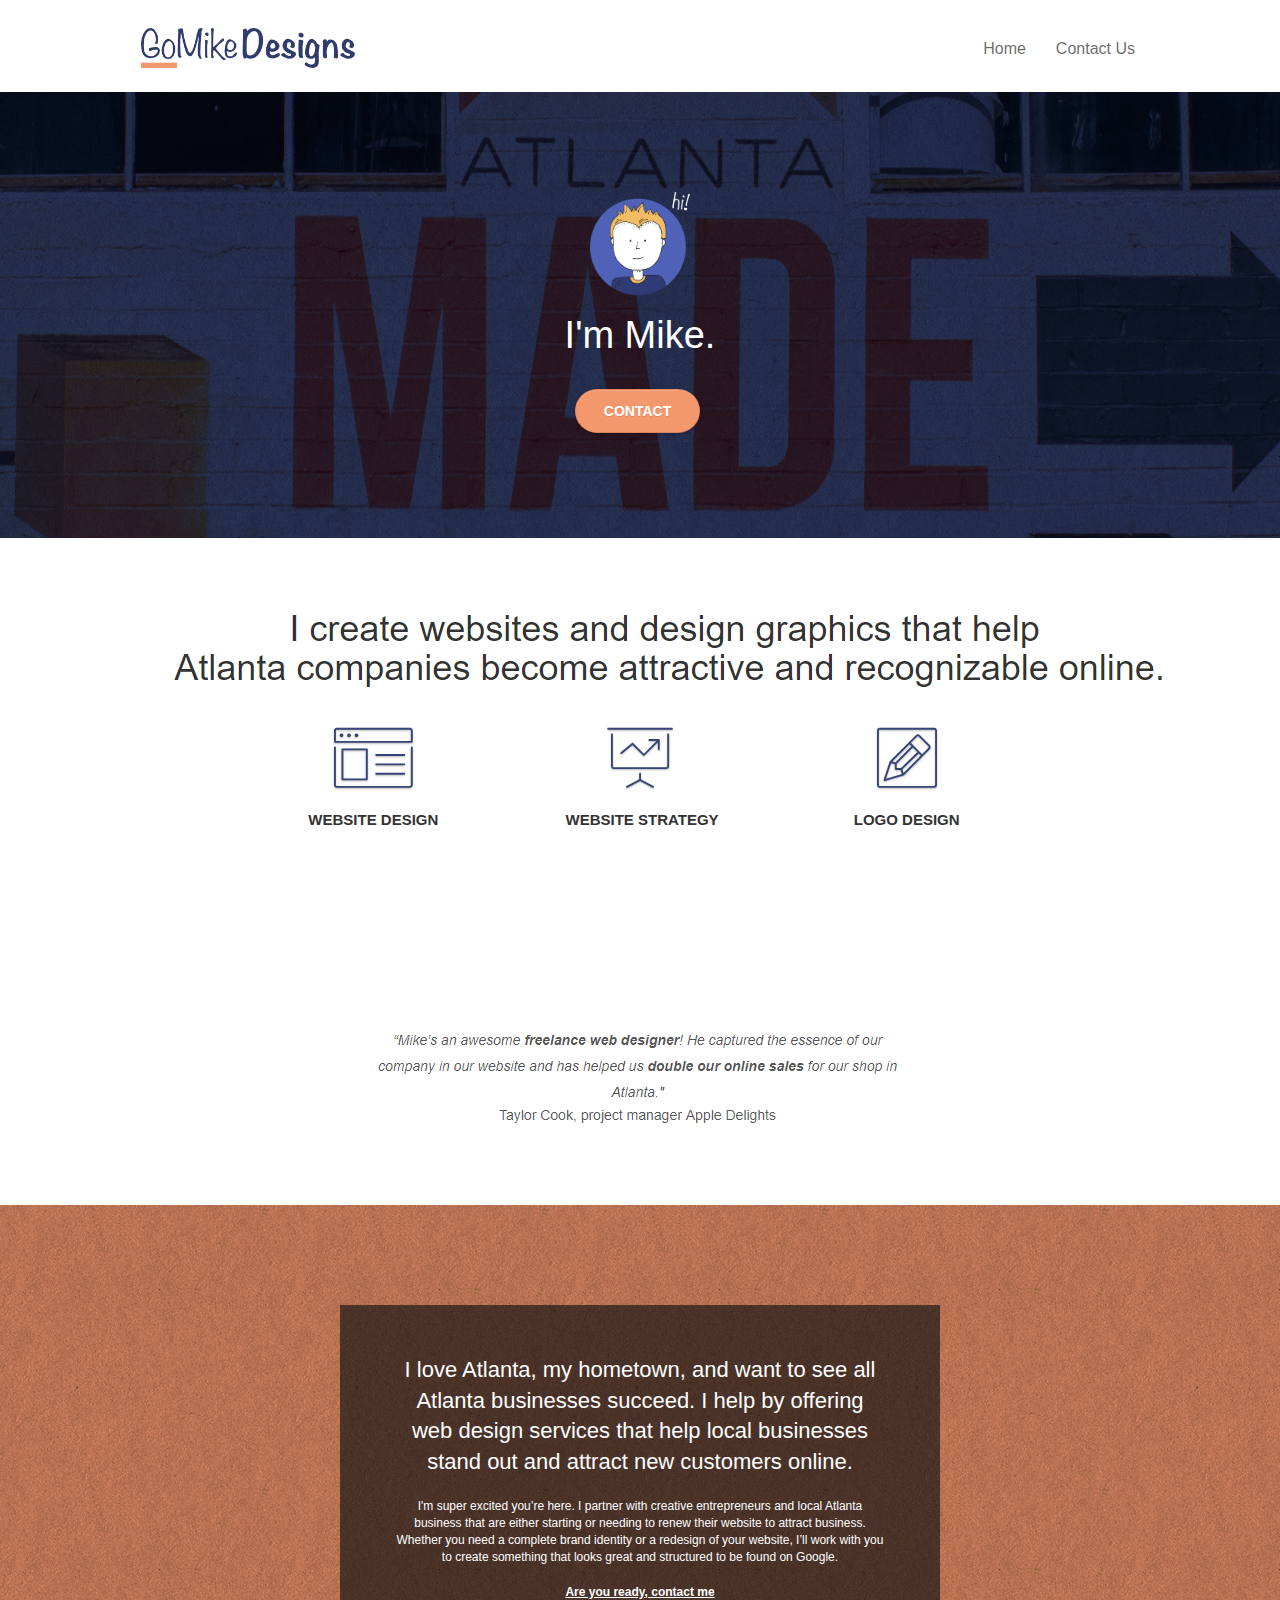
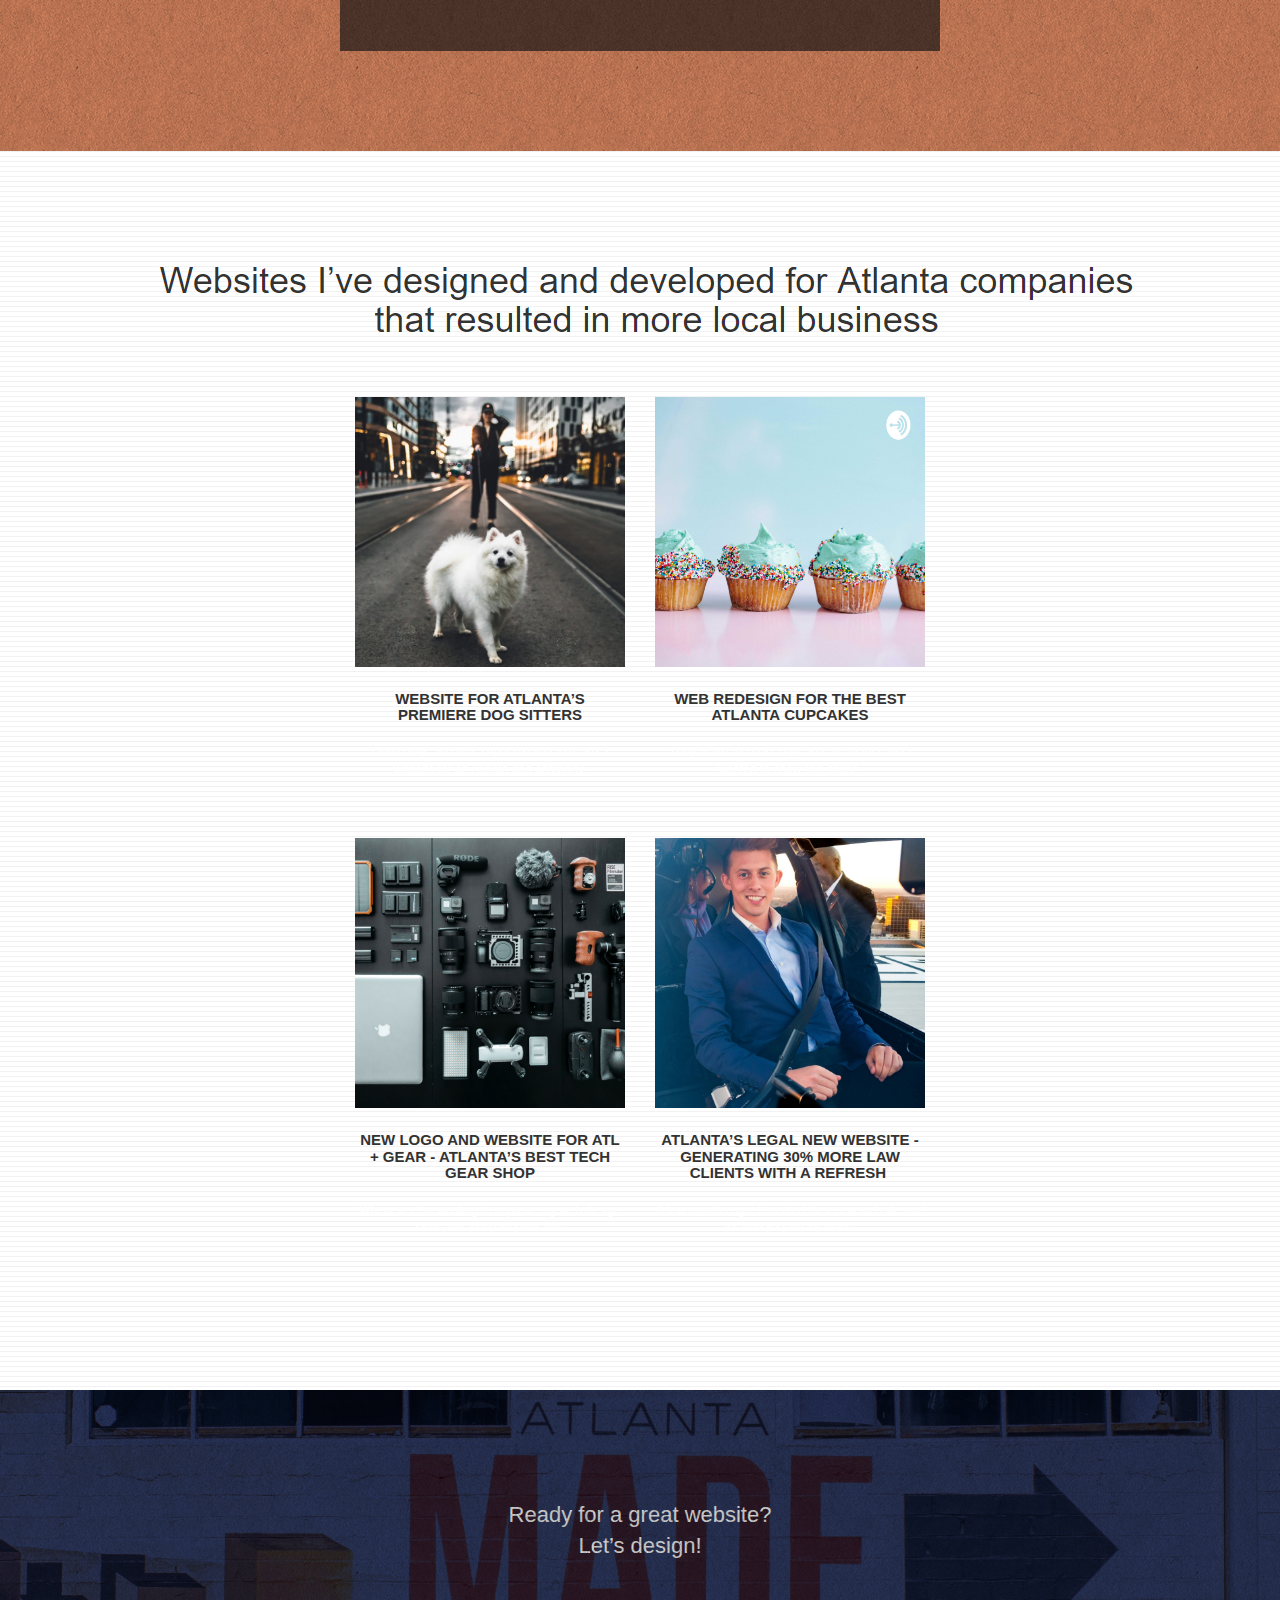
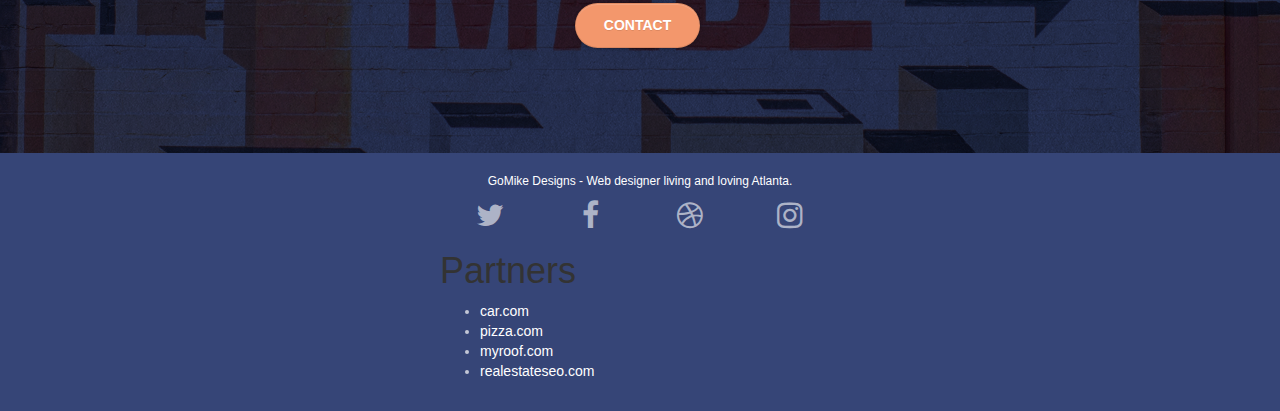
==== commit f89b06b8: "Issue 13 (navbar 'page 2' rename to contact us)" ====
--- a/index.html
+++ b/index.html
@@ -19,7 +19,7 @@
 	<script src="./js/jquery.touchSwipe.js"></script>
 	<script src="./js/gmaps.js"></script>
 
-    <title>.</title>
+    <title>Go Mike Designs</title>
 
     
 <!-- Analytics -->
@@ -50,7 +50,7 @@
 					<li>
 					</li>
 					<li>
-						<a href="page2.html">page2</a>
+						<a href="page2.html">Contact Us</a>
 					</li>
 				</ul>
 			</div>
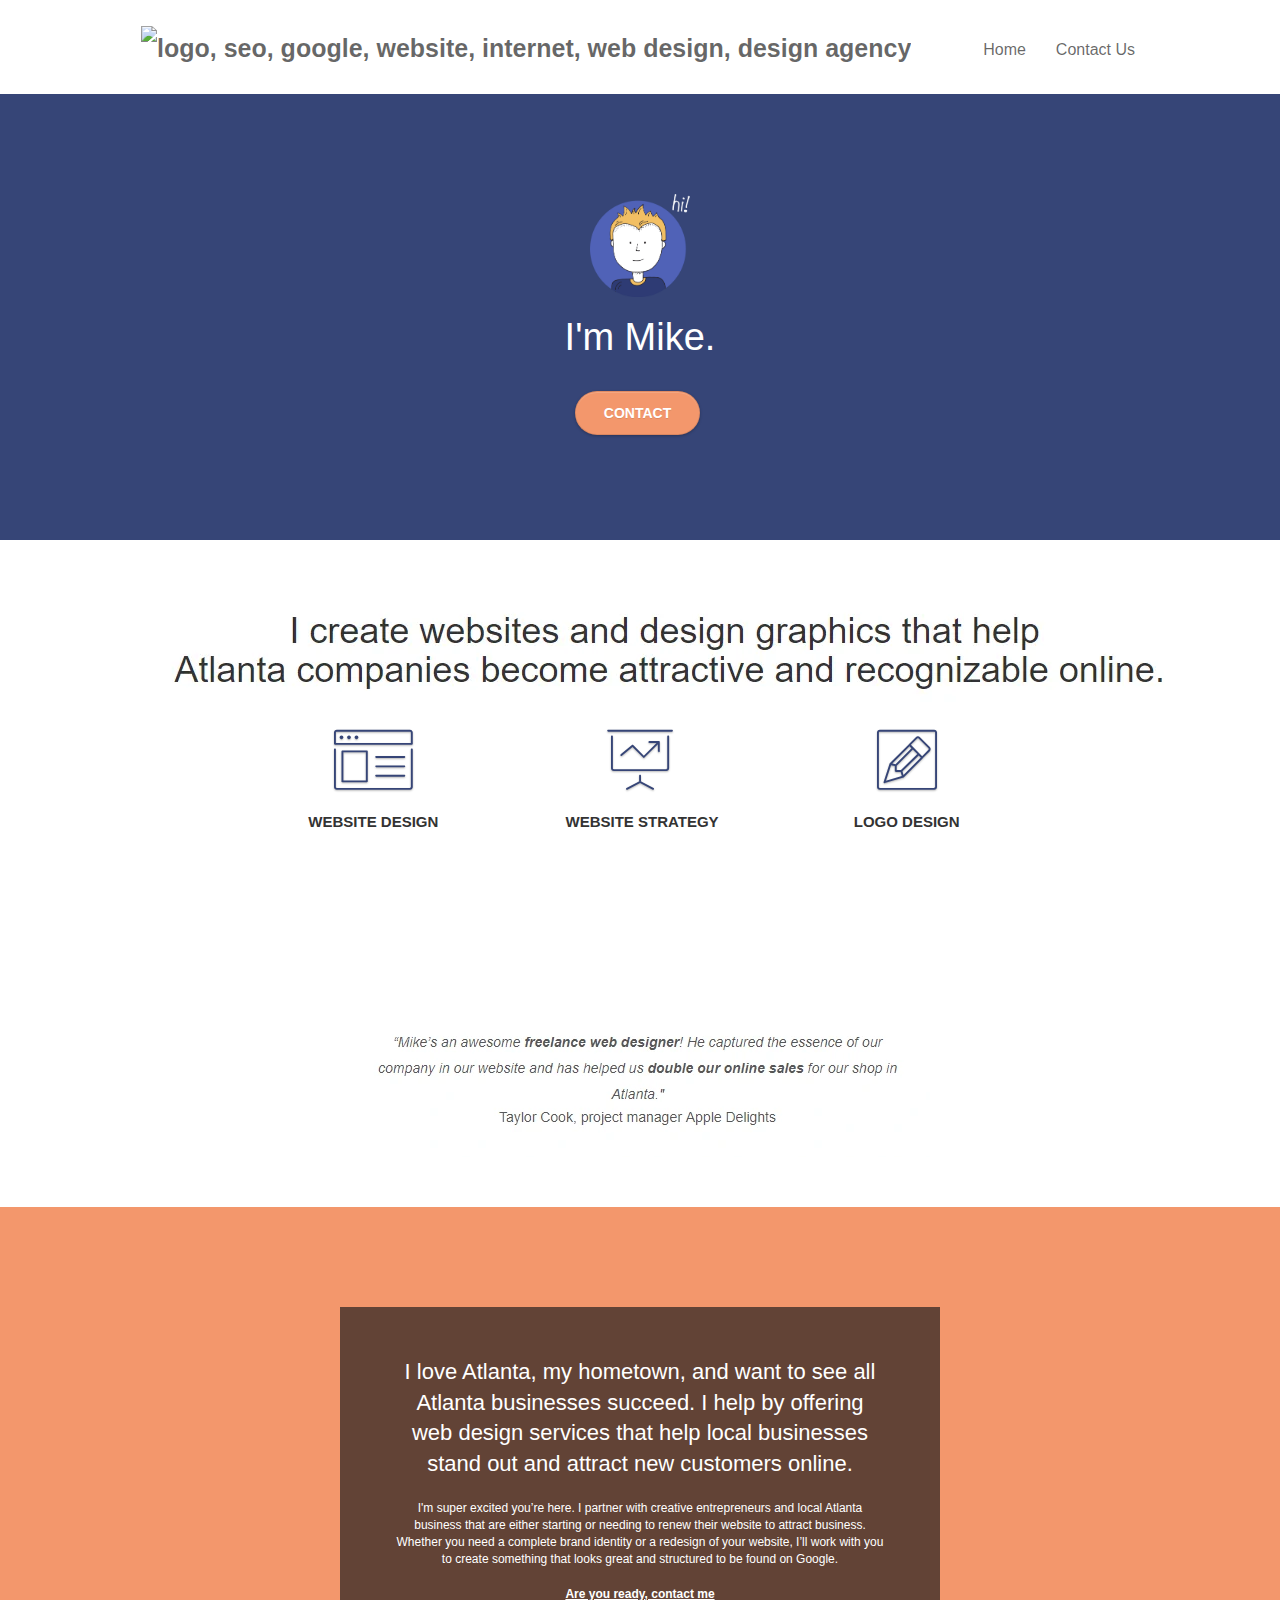
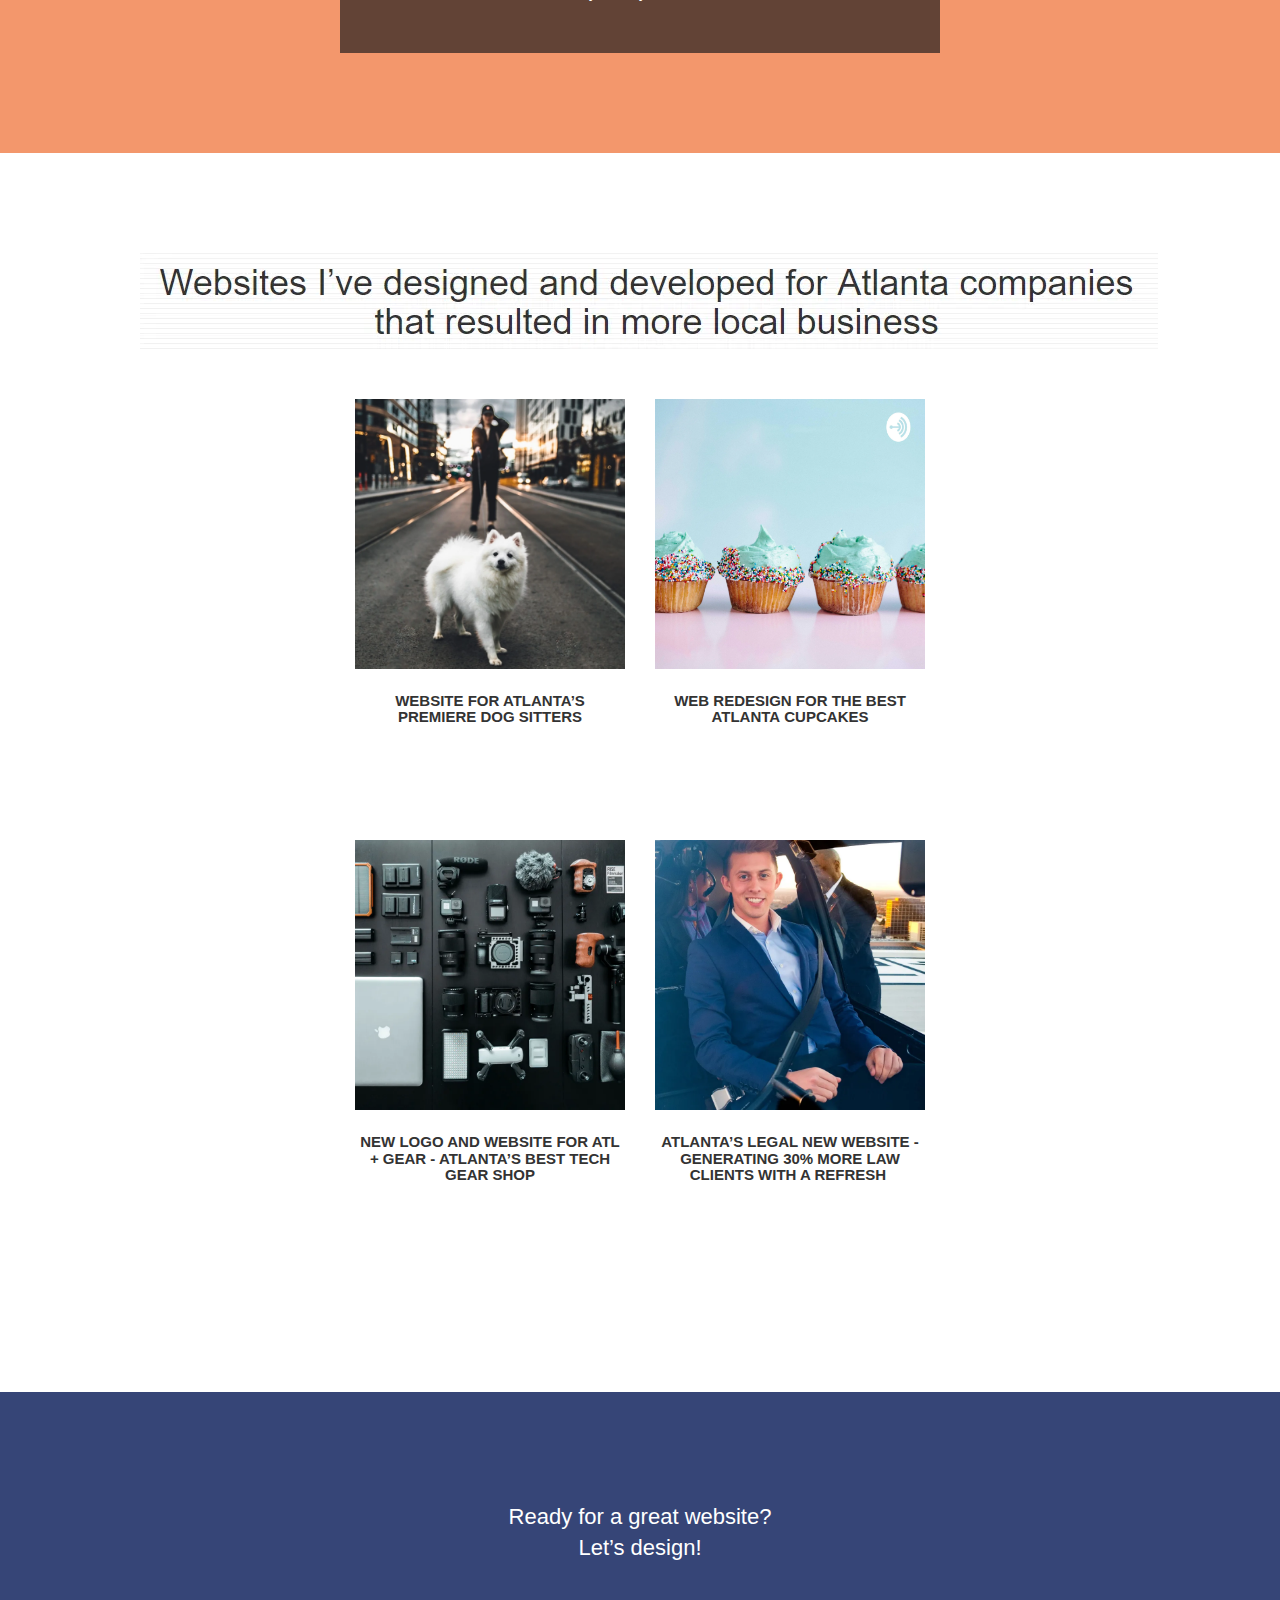
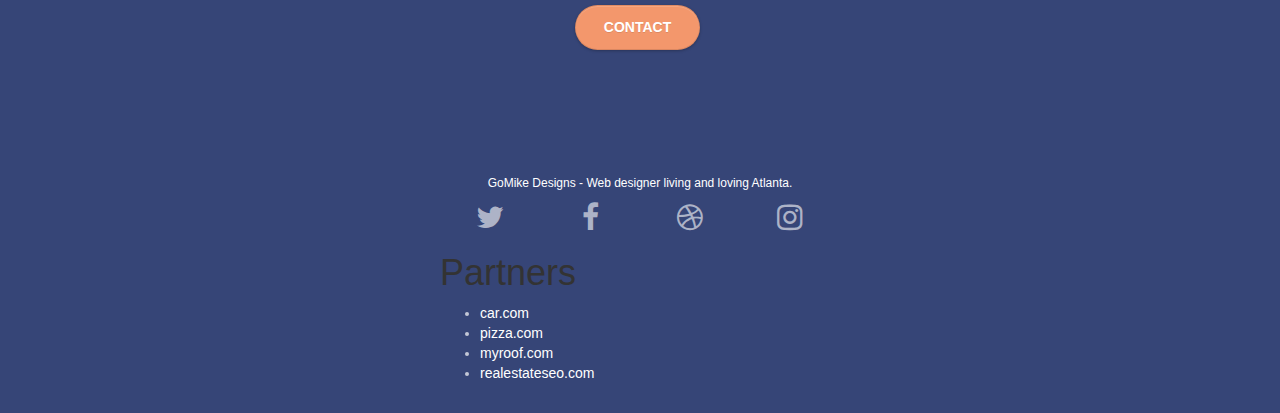
==== commit 9c9f6621: "change image format ending in code to .webp" ====
--- a/index.html
+++ b/index.html
@@ -64,7 +64,7 @@
 	<div class="container bloc-lg">
 		<div class="row tight-width-whitespace">
 			<div class="col-sm-12">
-				<img src="img/atlanta%20web%20designer%20mike.png" class="center-block image-resize-mode" width="100" alt="atlanta web designer mike,seo, google, website, internet, web design, design agency" />
+				<img src="img/atlanta%20web%20designer%20mike.webp" class="center-block image-resize-mode" width="100" alt="atlanta web designer mike,seo, google, website, internet, web design, design agency" />
 				<h1 class="text-center hero-bloc-text tc-white ">
 					I'm Mike.
 				</h1>
@@ -82,7 +82,7 @@
 	<div class="container bloc-md">
 		<div class="row">
 			<div class="col-sm-12 text-center">
-				<img alt="web agency, web design, logo design, atlanta agency, mike" src="img/title.png" />
+				<img alt="web agency, web design, logo design, atlanta agency, mike" src="img/title.webp" />
 			</div>
 		</div>
 		<div class="row voffset-lg med-width-whitespace">
@@ -122,7 +122,7 @@
 		</div>
 		<div class="row voffset-lg voffset">
 			<div class="col-xs-12 col-md-8 col-md-offset-2 text-center">
-				<img alt="web agency, web design, logo design " src="img/quote.png" />
+				<img alt="web agency, web design, logo design " src="img/quote.webp" />
 			</div>
 		</div>
 	</div>
@@ -151,13 +151,13 @@
 	<div class="container bloc-lg">
 		<div class="row">
 			<div class="col-sm-12 text-center">
-								<img alt="web agency, web design, logo design " src="img/title2.png" />
+								<img alt="web agency, web design, logo design " src="img/title2.webp" />
 
 			</div>
 		</div>
 		<div class="row tight-width-whitespace portfolio-row">
 			<div class="col-sm-6">
-				<a href="#" data-lightbox="img/11.jpg" data-gallery-id="gallery-1" data-caption="Website for Atlanta's Premiere dog salon" data-frame="snapshot-lb"><img src="img/11.jpg" class="img-responsive portfolio-thumb" alt="seo, google, website, internet, web design, design agency website for dog salon"/></a>
+				<a href="#" data-lightbox="img/11.webp" data-gallery-id="gallery-1" data-caption="Website for Atlanta's Premiere dog salon" data-frame="snapshot-lb"><img src="img/11.webp" class="img-responsive portfolio-thumb" alt="seo, google, website, internet, web design, design agency website for dog salon"/></a>
 				<h3 class="mg-md text-center">
 					Website for Atlanta&rsquo;s premiere Dog Sitters
 				</h3>
@@ -166,7 +166,7 @@
 				</p>
 			</div>
 			<div class="col-sm-6">
-				<a href="#" data-lightbox="img/2.jpg" data-gallery-id="gallery-1" data-caption="web redesign for the best cupcakes in Atlanta" data-frame="snapshot-lb"><img src="img/2.jpg" class="img-responsive portfolio-thumb" alt="seo, google, website, internet, web design, design agency website for best cupcakes in atlanta"/></a>
+				<a href="#" data-lightbox="img/2.webp" data-gallery-id="gallery-1" data-caption="web redesign for the best cupcakes in Atlanta" data-frame="snapshot-lb"><img src="img/2.webp" class="img-responsive portfolio-thumb" alt="seo, google, website, internet, web design, design agency website for best cupcakes in atlanta"/></a>
 				<h3 class="mg-md text-center">
 					Web redesign for the best Atlanta&nbsp;cupcakes
 				</h3>
@@ -177,7 +177,7 @@
 		</div>
 		<div class="row tight-width-whitespace portfolio-row">
 			<div class="col-sm-6">
-				<a href="#" data-lightbox="img/3.bmp" data-gallery-id="gallery-1" data-caption="New logo and website for Atlanta's best tech gear shop" data-frame="snapshot-lb"><img src="img/3.bmp" class="img-responsive portfolio-thumb" alt="3.jpg" /></a>
+				<a href="#" data-lightbox="img/3.webp" data-gallery-id="gallery-1" data-caption="New logo and website for Atlanta's best tech gear shop" data-frame="snapshot-lb"><img src="img/3.webp" class="img-responsive portfolio-thumb" alt="3.webp" /></a>
 				<h3 class="mg-md text-center">
 					New logo and website for Atl + Gear - Atlanta&rsquo;s best tech gear shop
 				</h3>
@@ -186,7 +186,7 @@
 				</p>
 			</div>
 			<div class="col-sm-6">
-				<a href="#" data-lightbox="img/4.bmp" data-gallery-id="gallery-1" data-caption="Atlanta's legal website generates 30% more clients after web redesign" data-frame="snapshot-lb"><img src="img/4.bmp" class="img-responsive portfolio-thumb" alt="seo, google, website, internet, web design, Atlanta's legal website generates 30% more clients after web redesign" /></a>
+				<a href="#" data-lightbox="img/4.webp" data-gallery-id="gallery-1" data-caption="Atlanta's legal website generates 30% more clients after web redesign" data-frame="snapshot-lb"><img src="img/4.webp" class="img-responsive portfolio-thumb" alt="seo, google, website, internet, web design, Atlanta's legal website generates 30% more clients after web redesign" /></a>
 				<h3 class="mg-md text-center">
 					Atlanta&rsquo;s legal new website - Generating 30% more law clients with a refresh&nbsp;
 				</h3>
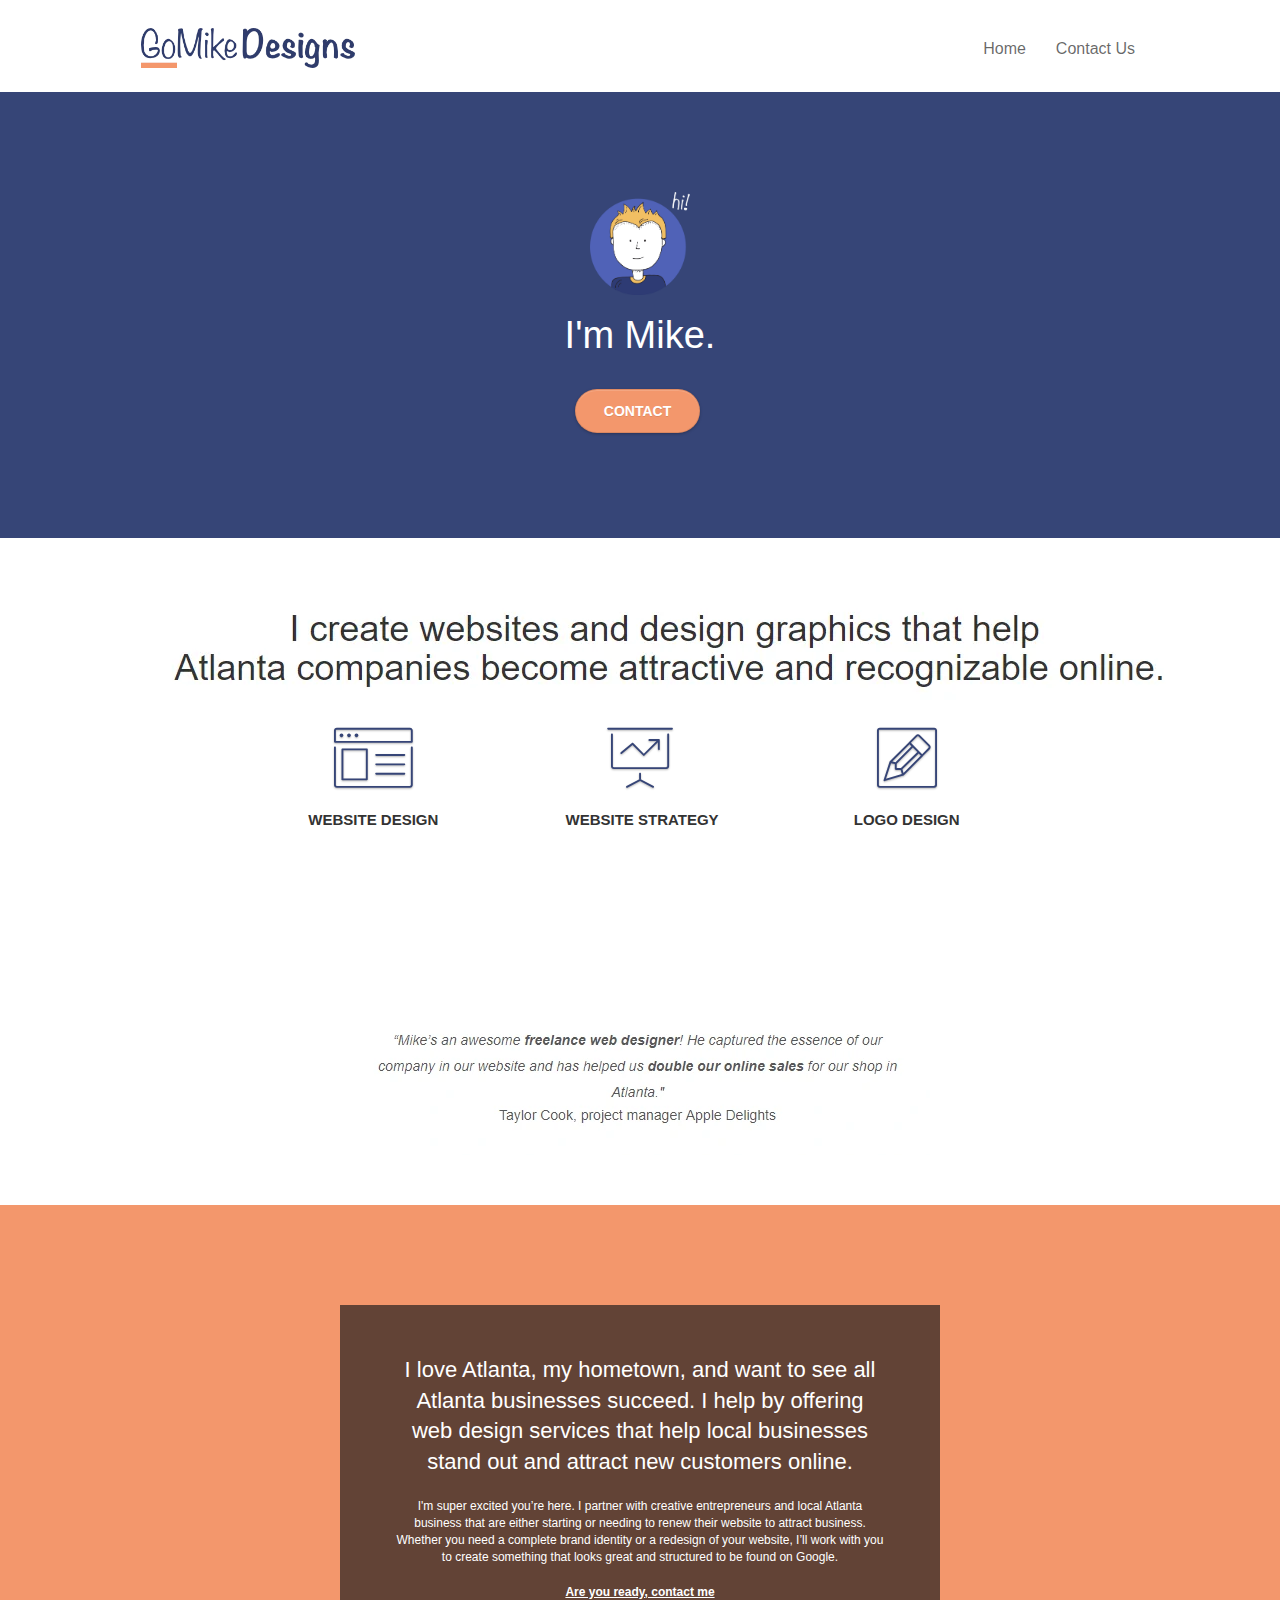
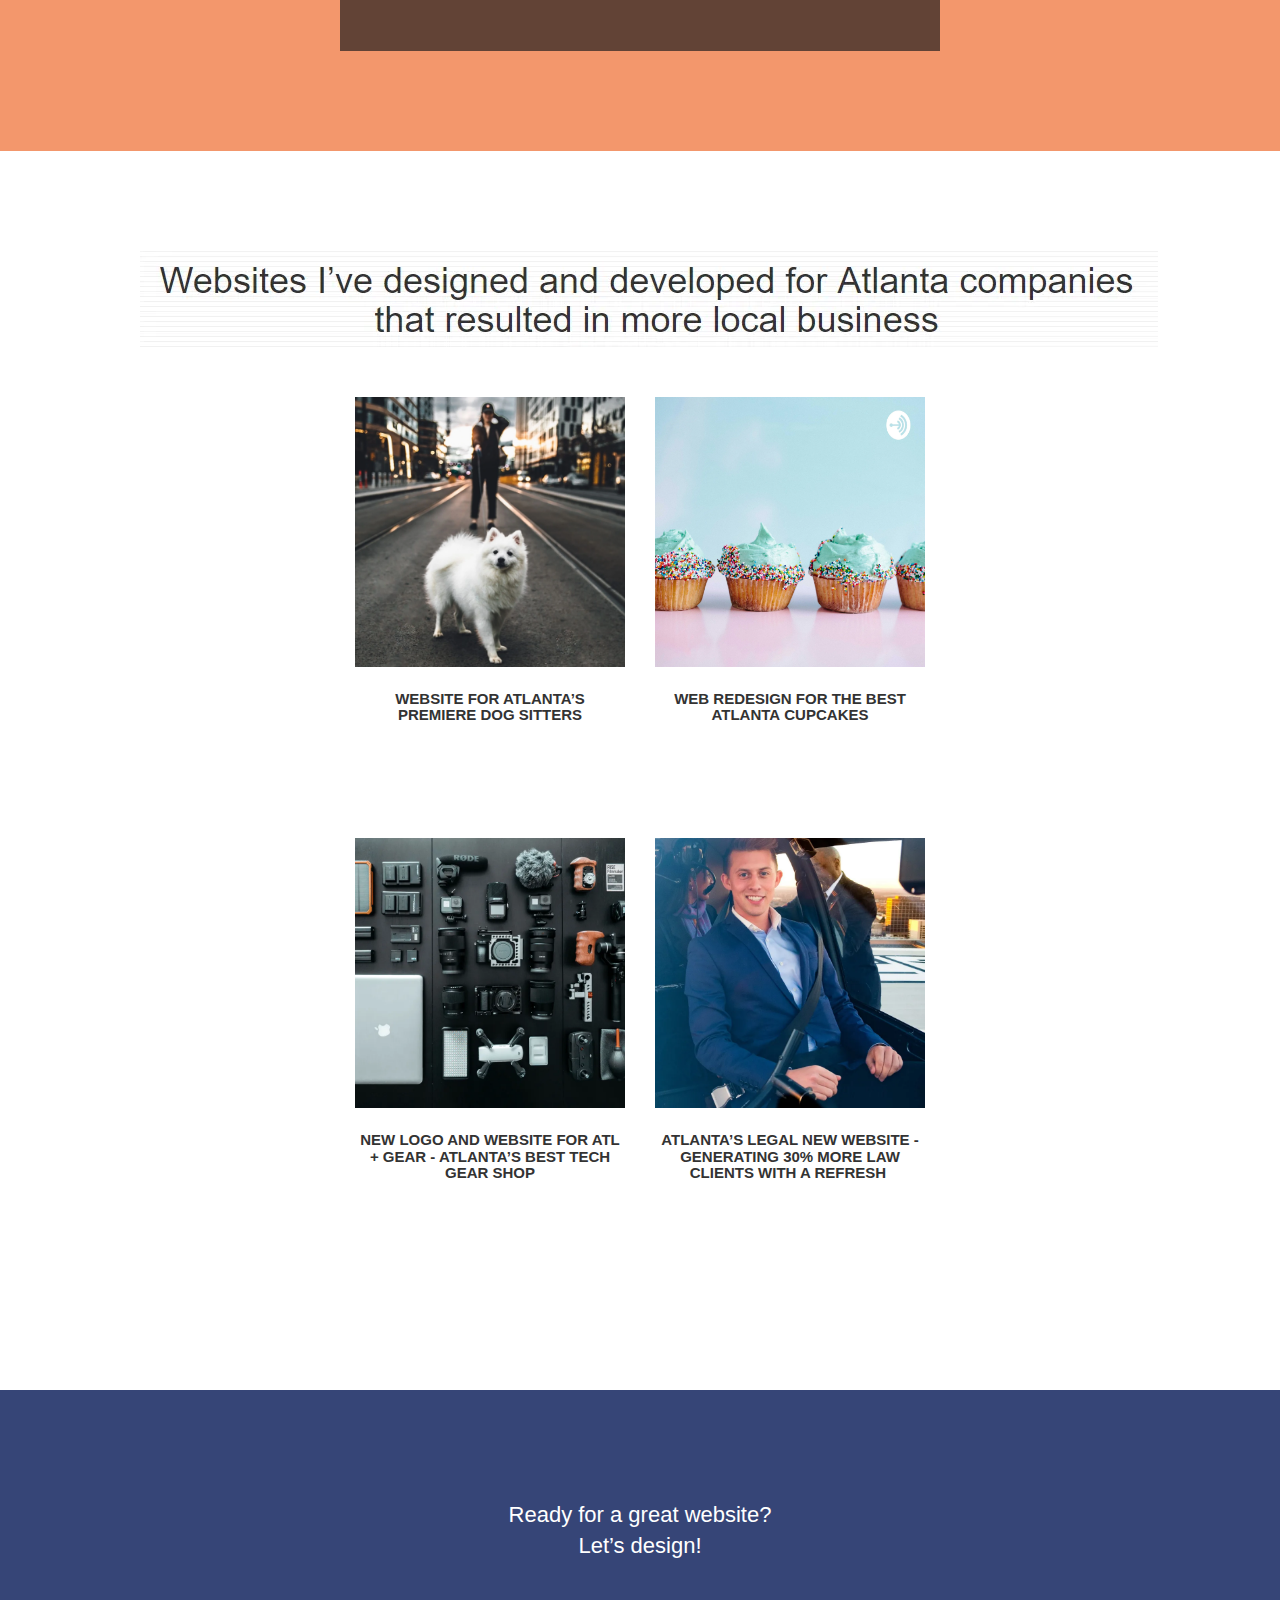
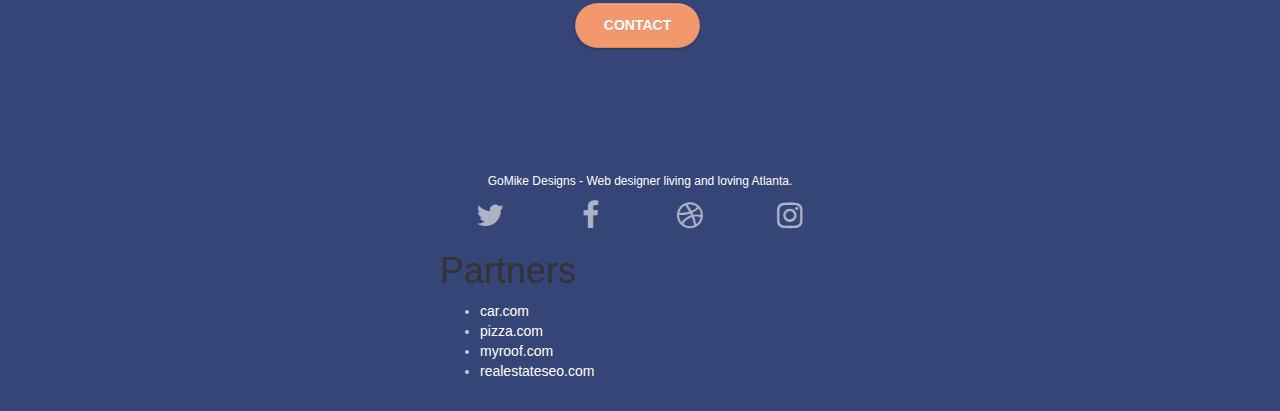
==== commit 2ecfbc76: "issue 14 cont (update img to .webp in html)" ====
--- a/index.html
+++ b/index.html
@@ -37,7 +37,7 @@
 	<div class="container bloc-sm">
 		<nav class="navbar row">
 			<div class="navbar-header">
-				<a class="navbar-brand" href="index.html"><img src="img/atlanta%20web%20design%20logo.png" alt="logo, seo, google, website, internet, web design, design agency" height="40" /></a>
+				<a class="navbar-brand" href="index.html"><img src="img/atlanta%20web%20design%20logo.webp" alt="logo, seo, google, website, internet, web design, design agency" height="40" /></a>
 				<button id="nav-toggle" type="button" class="ui-navbar-toggle navbar-toggle" data-toggle="collapse" data-target=".navbar-1">
 					<span class="sr-only">Toggle navigation</span><span class="icon-bar"></span><span class="icon-bar"></span><span class="icon-bar"></span>
 				</button>
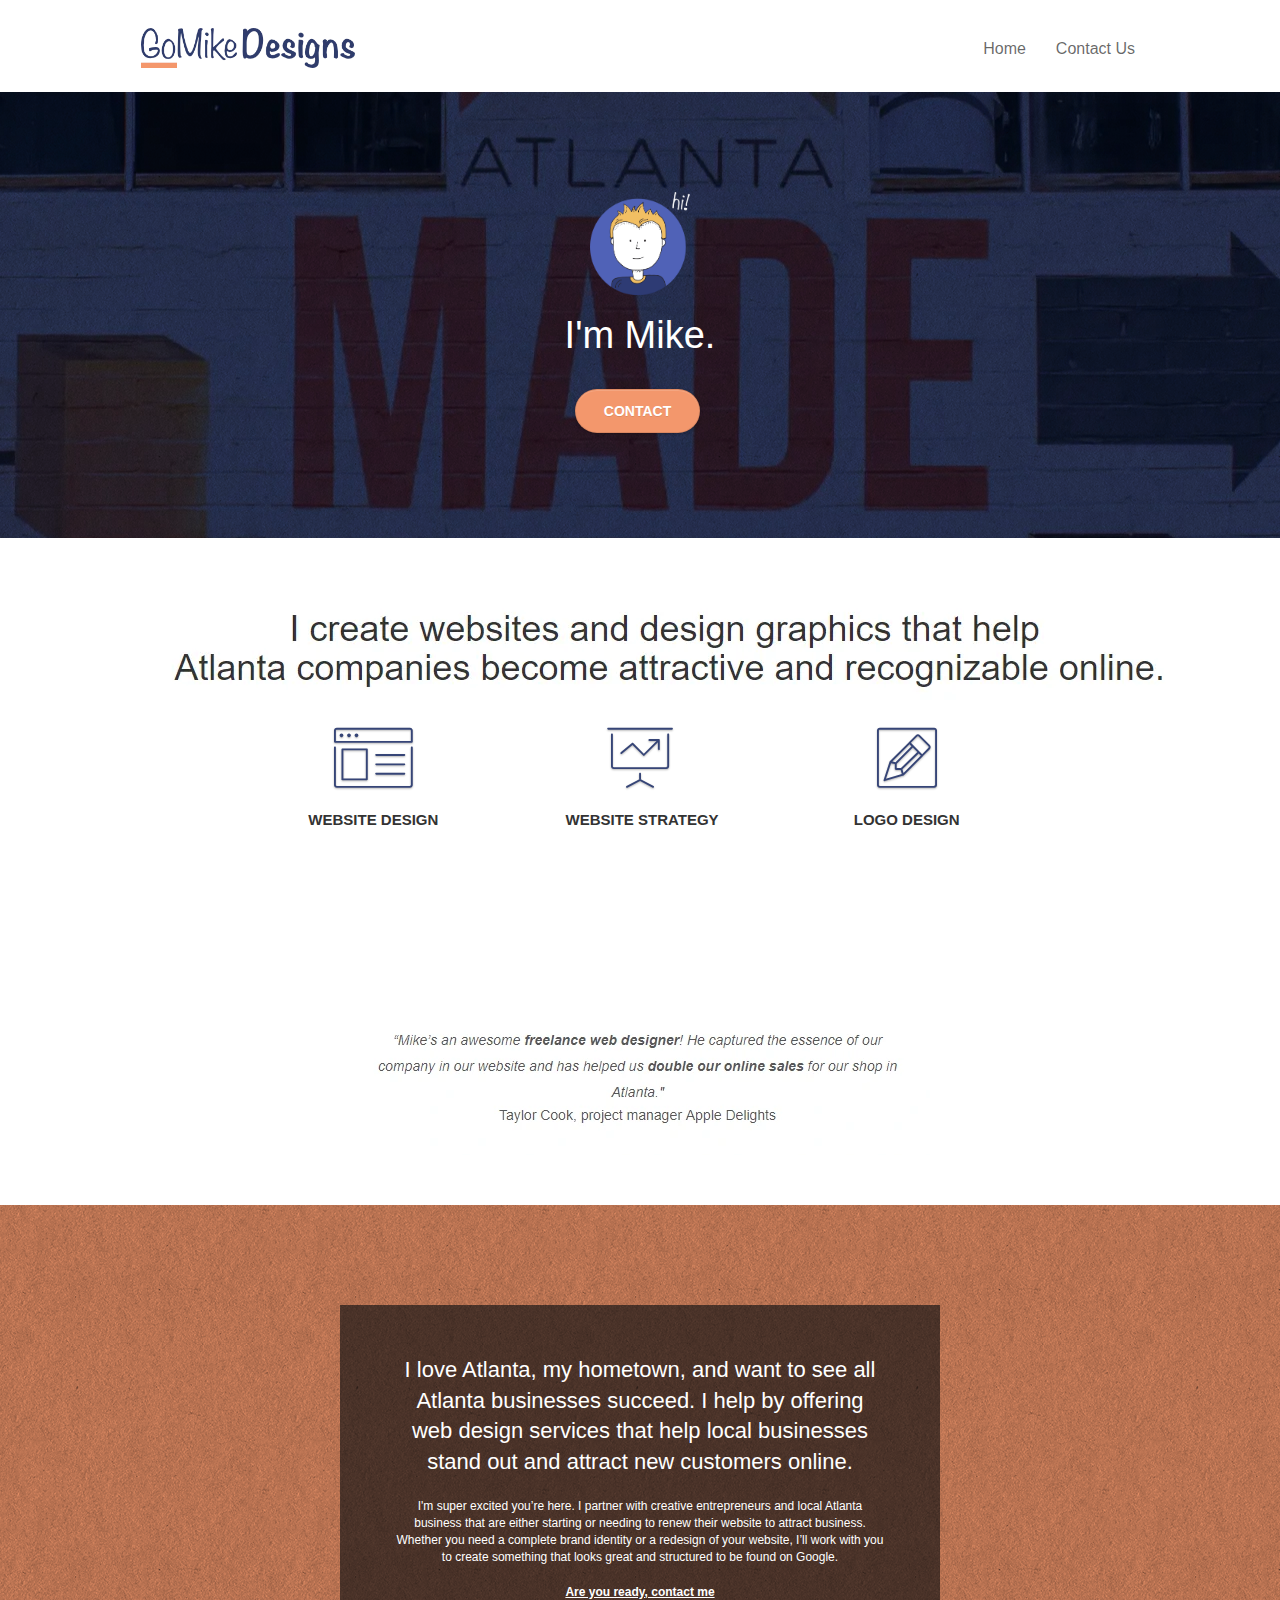
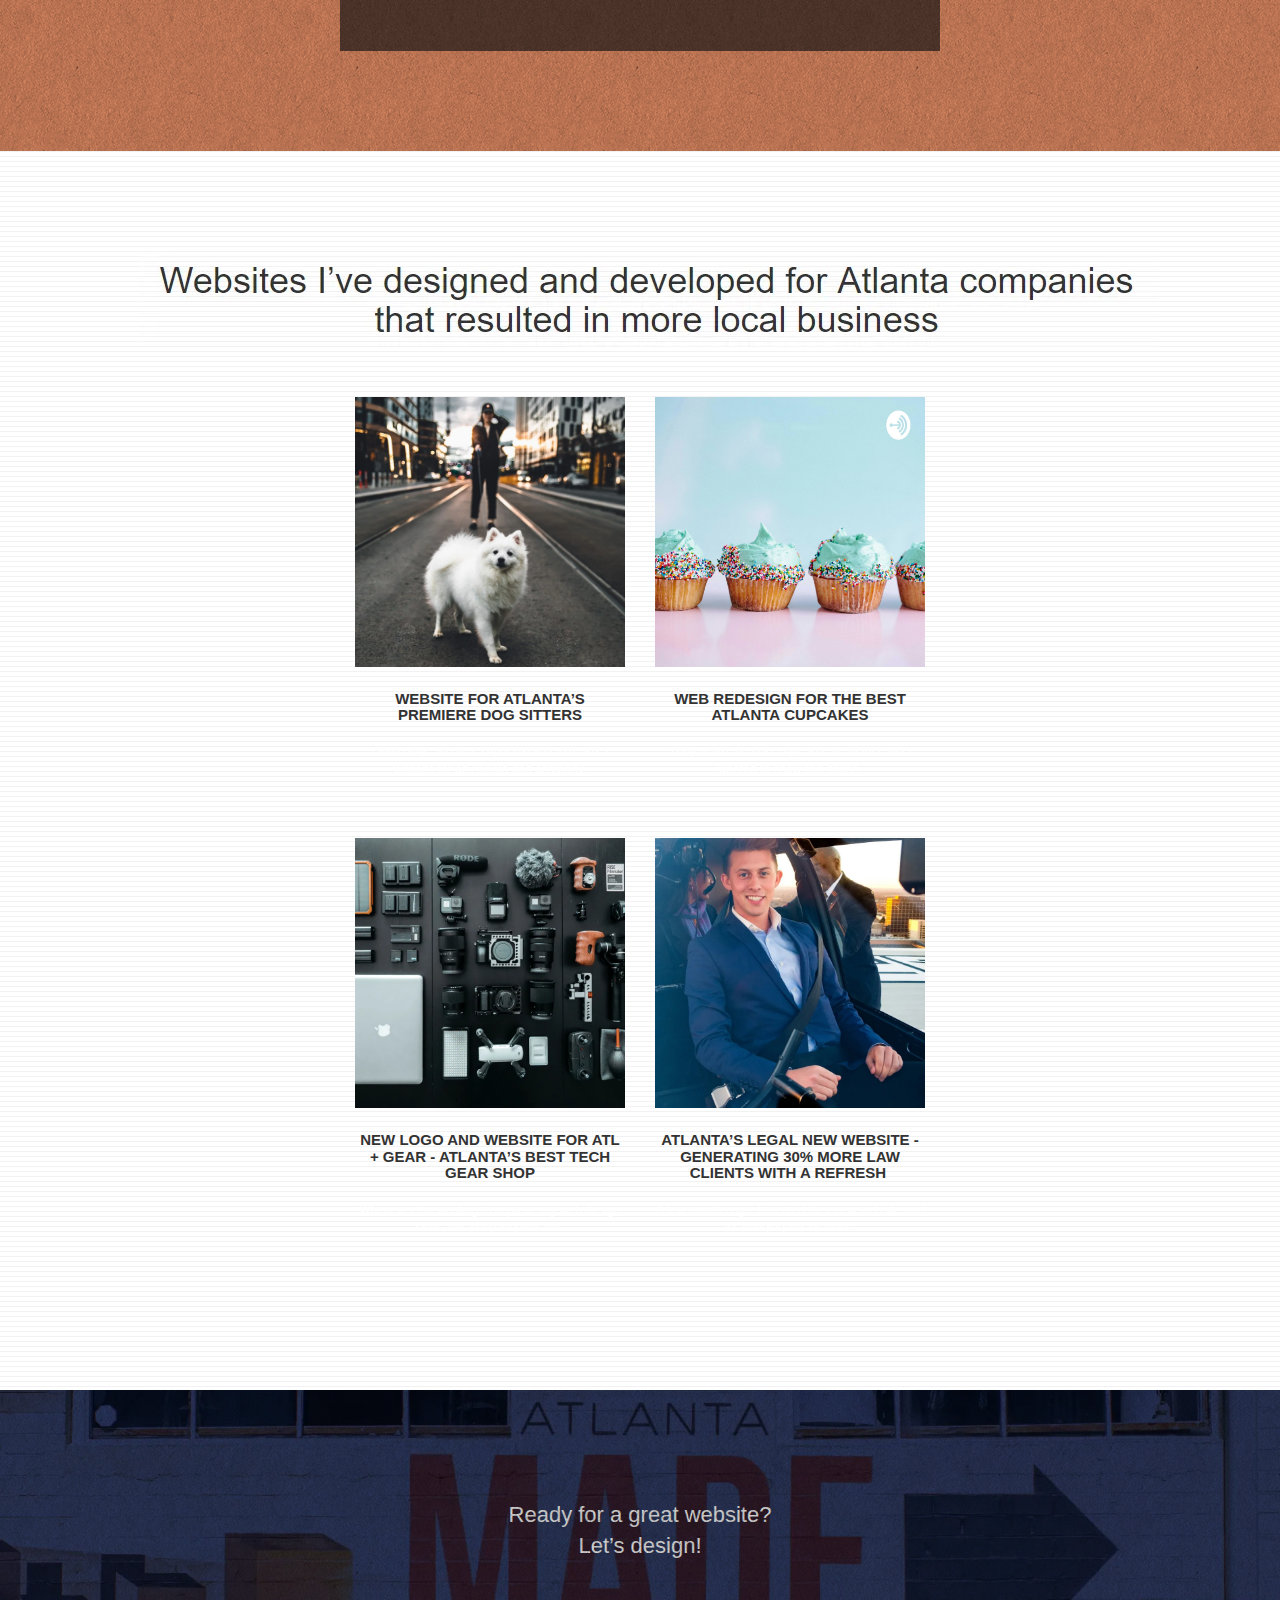
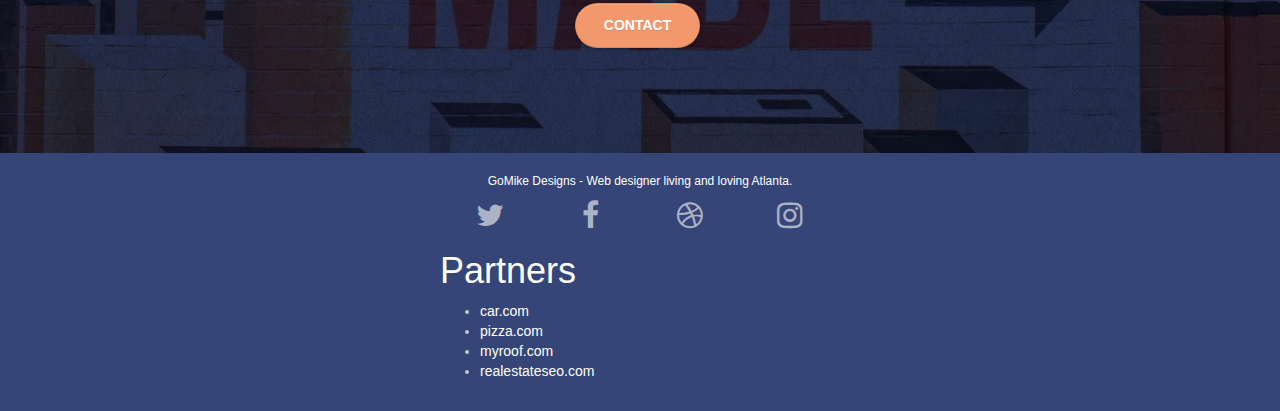
==== commit 420b1925: "footer 'Partners' contrast fix" ====
--- a/index.html
+++ b/index.html
@@ -245,7 +245,7 @@
 					</div>
 					<div class="row">
 					<div class="col-sm-4">
-						<h1>Partners</h1>
+						<h1 class="partners">Partners</h1>
 							<ul>
 								<li><a href="car.com">car.com</a></li>
 								<li><a href="pizza.com">pizza.com</a></li>
--- a/style.css
+++ b/style.css
@@ -91,7 +91,7 @@
 }
 
 .texture-paper::before {
-    background: url("img/texture-paper.png");
+    background: url("img/texture-paper.webp");
     background-size: 280px 280px;
 }
 
@@ -816,19 +816,19 @@
 }
 
 .bg-dots-bg {
-    background-image: url("img/dots-bg.png");
+    background-image: url("img/dots-bg.webp");
 }
 
 .bg-lines-h2-bg {
-    background-image: url("img/lines-h2-bg.png");
+    background-image: url("img/lines-h2-bg.webp");
 }
 
 .bg-atlanta-20made-20sign {
-    background-image: url("img/atlanta%20made%20sign.jpg");
+    background-image: url("img/atlanta%20made%20sign.webp");
 }
 
 .bg-atlanta-20made-20sign-20orange {
-    background-image: url("img/atlanta%20made%20sign%20orange.jpg");
+    background-image: url("img/atlanta%20made%20sign%20orange.webp");
 }
 
 .partners{
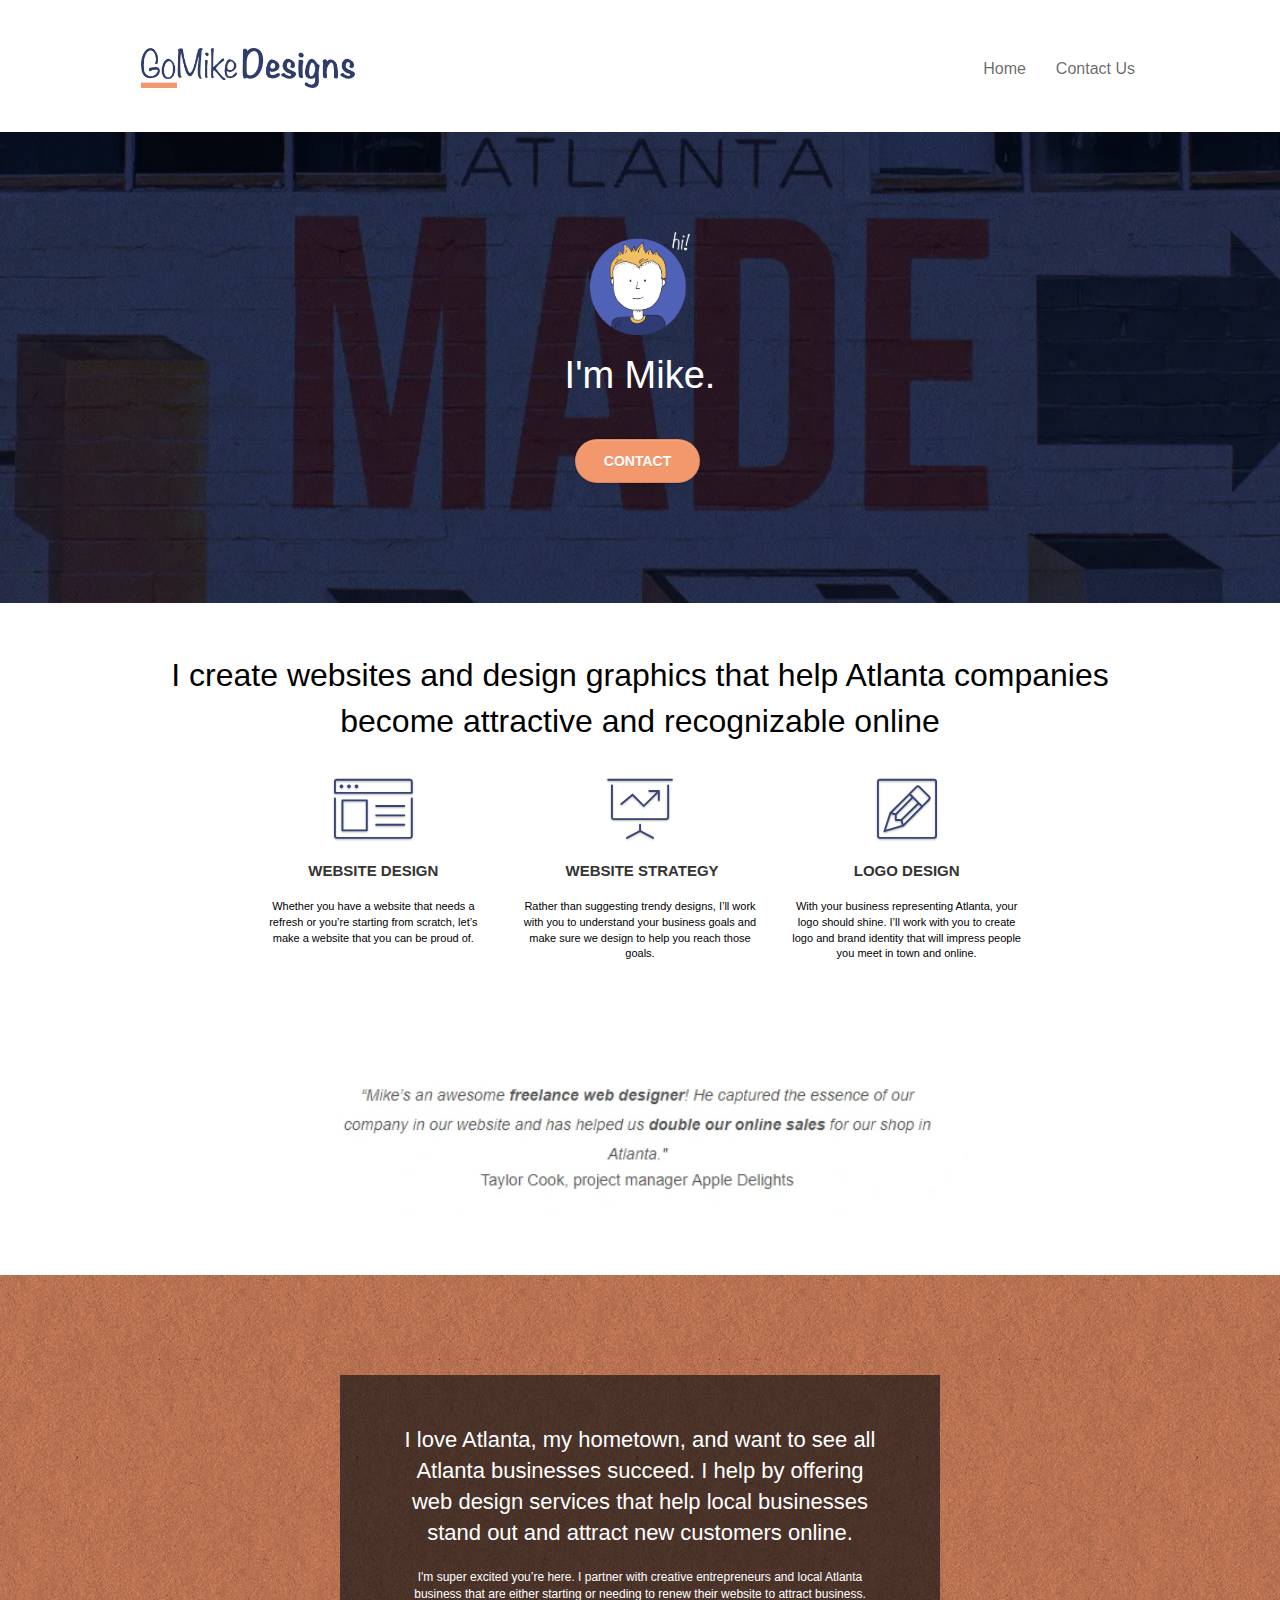
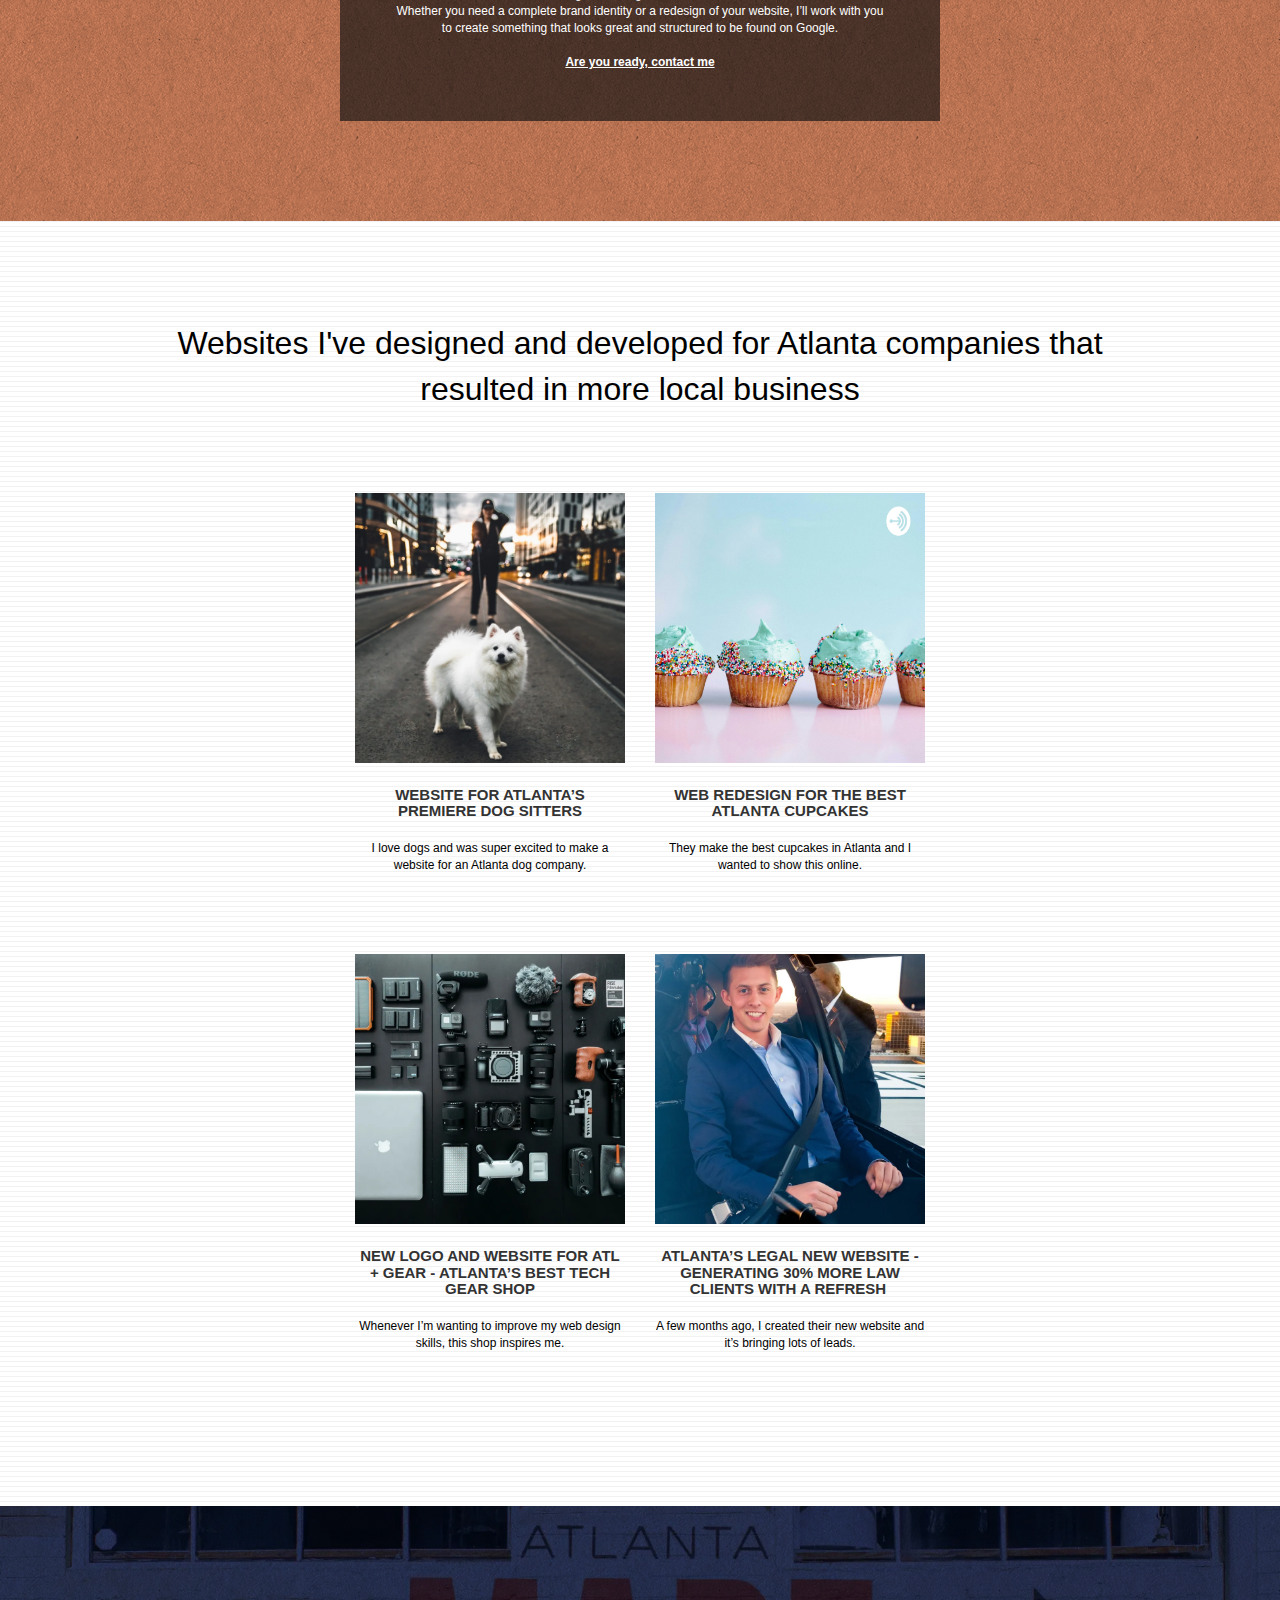
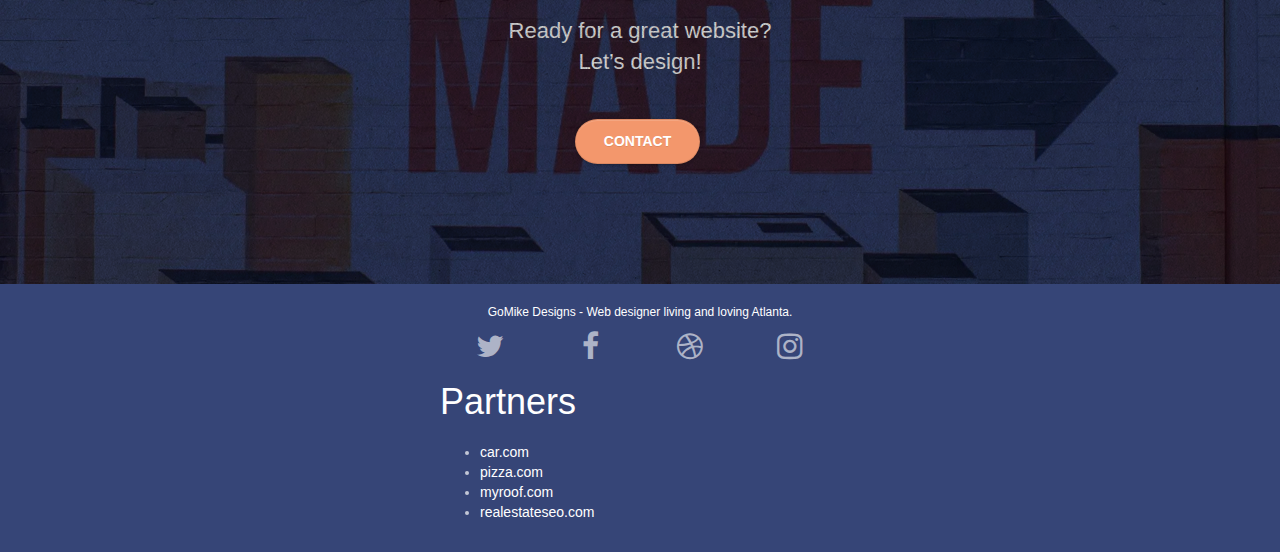
==== commit 12a2dd34: "issue 15 (fixing titles which used to be images)" ====
--- a/index.html
+++ b/index.html
@@ -82,7 +82,7 @@
 	<div class="container bloc-md">
 		<div class="row">
 			<div class="col-sm-12 text-center">
-				<img alt="web agency, web design, logo design, atlanta agency, mike" src="img/title.webp" />
+				<p class="title1">I create websites and design graphics that help Atlanta companies become attractive and recognizable online</p>
 			</div>
 		</div>
 		<div class="row voffset-lg med-width-whitespace">
@@ -122,7 +122,7 @@
 		</div>
 		<div class="row voffset-lg voffset">
 			<div class="col-xs-12 col-md-8 col-md-offset-2 text-center">
-				<img alt="web agency, web design, logo design " src="img/quote.webp" />
+				<img class="quote" alt="web agency, web design, logo design " src="img/quote.webp" />
 			</div>
 		</div>
 	</div>
@@ -151,8 +151,7 @@
 	<div class="container bloc-lg">
 		<div class="row">
 			<div class="col-sm-12 text-center">
-								<img alt="web agency, web design, logo design " src="img/title2.webp" />
-
+				<p class="title2">Websites I've designed and developed for Atlanta companies that resulted in more local business</p>
 			</div>
 		</div>
 		<div class="row tight-width-whitespace portfolio-row">
--- a/style.css
+++ b/style.css
@@ -645,15 +645,34 @@
 h4,
 h5,
 h6,
-p,
-label,
 .btn,
 a {
     font-family: "helvetica";
     font-weight: 400;
     color: white;
-}
-
+    margin-top: 20px;
+    margin-bottom: 20px;
+}
+p {
+    color: black;
+    font-family: "helvetica";
+    font-weight: 300;
+}
+label {
+    font-family: "helvetica";
+    font-weight: 400;
+    color: black;
+}
+.title1, .title2 {
+    font-size: 32px !important;
+}
+.quote {
+    width: 100%;
+    height: auto;
+}
+.home {
+    text-decoration: none;
+}
 .container {
     max-width: 1000px;
 }
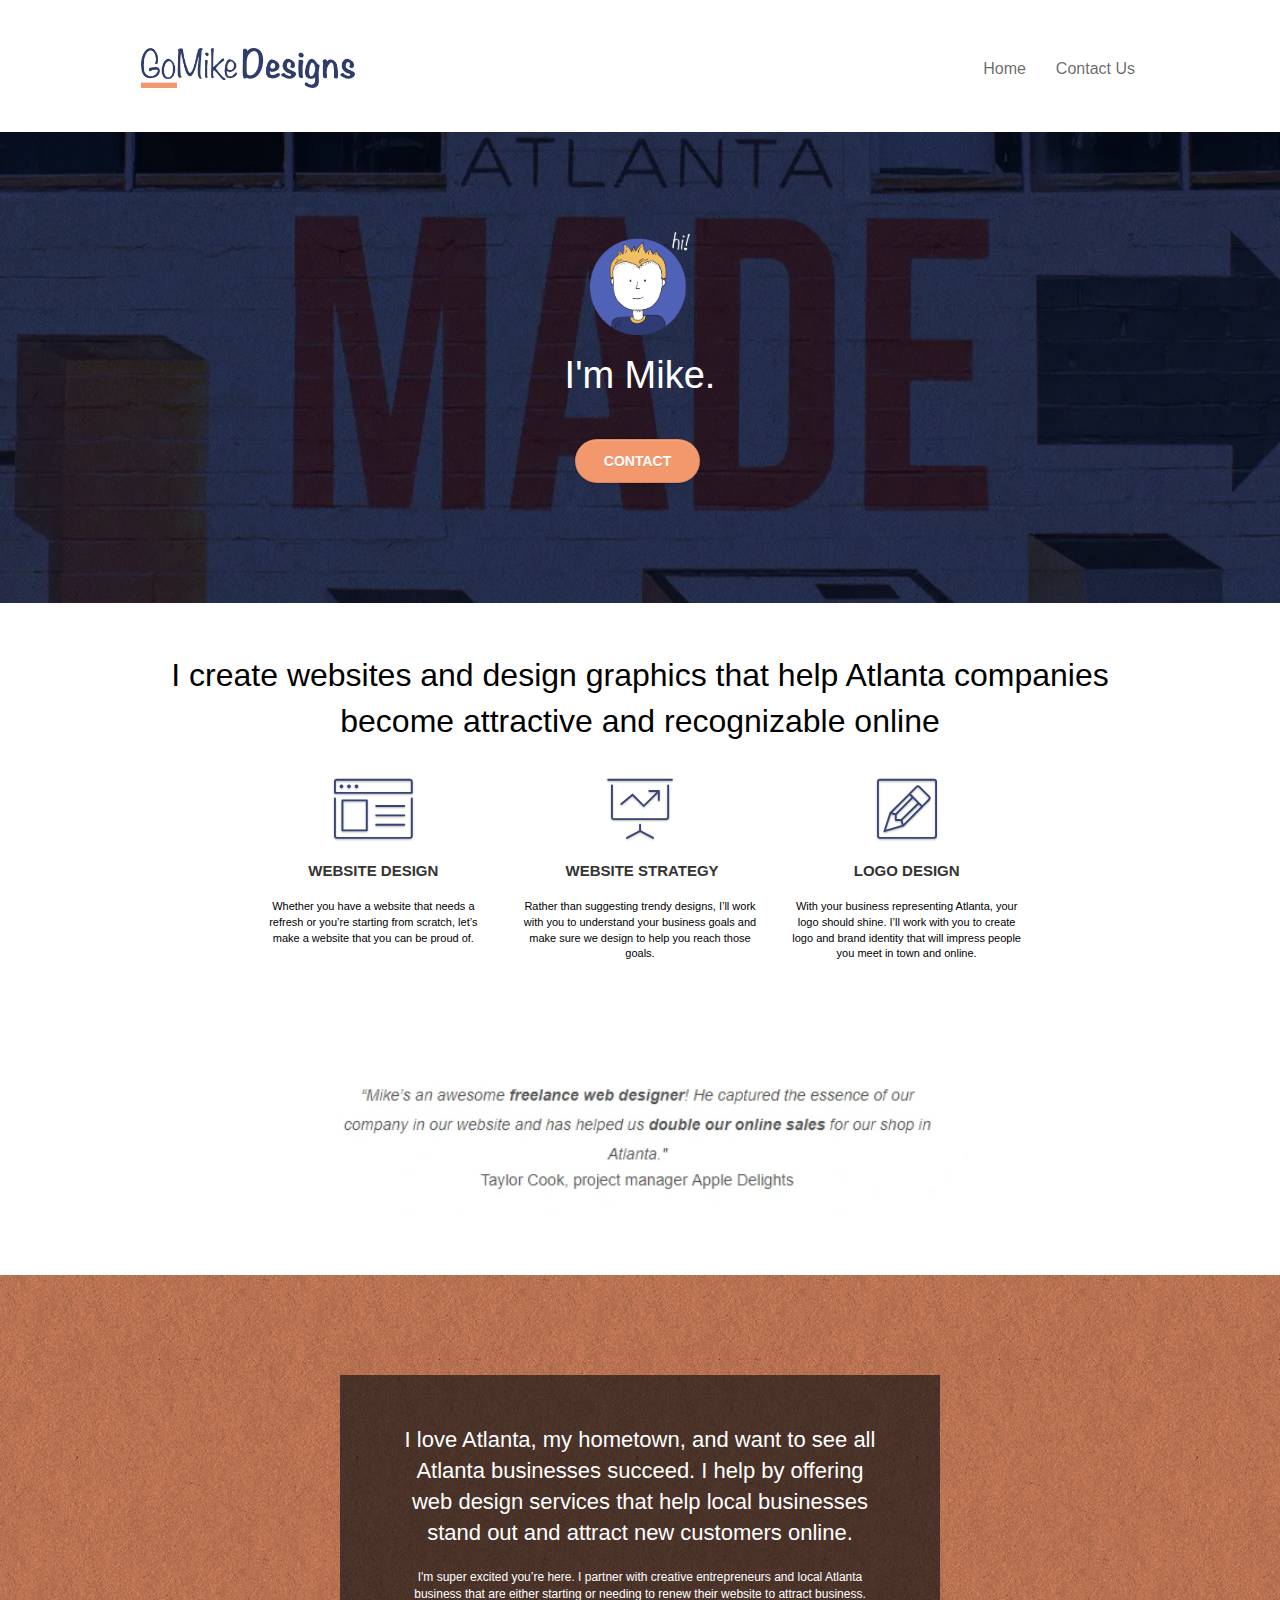
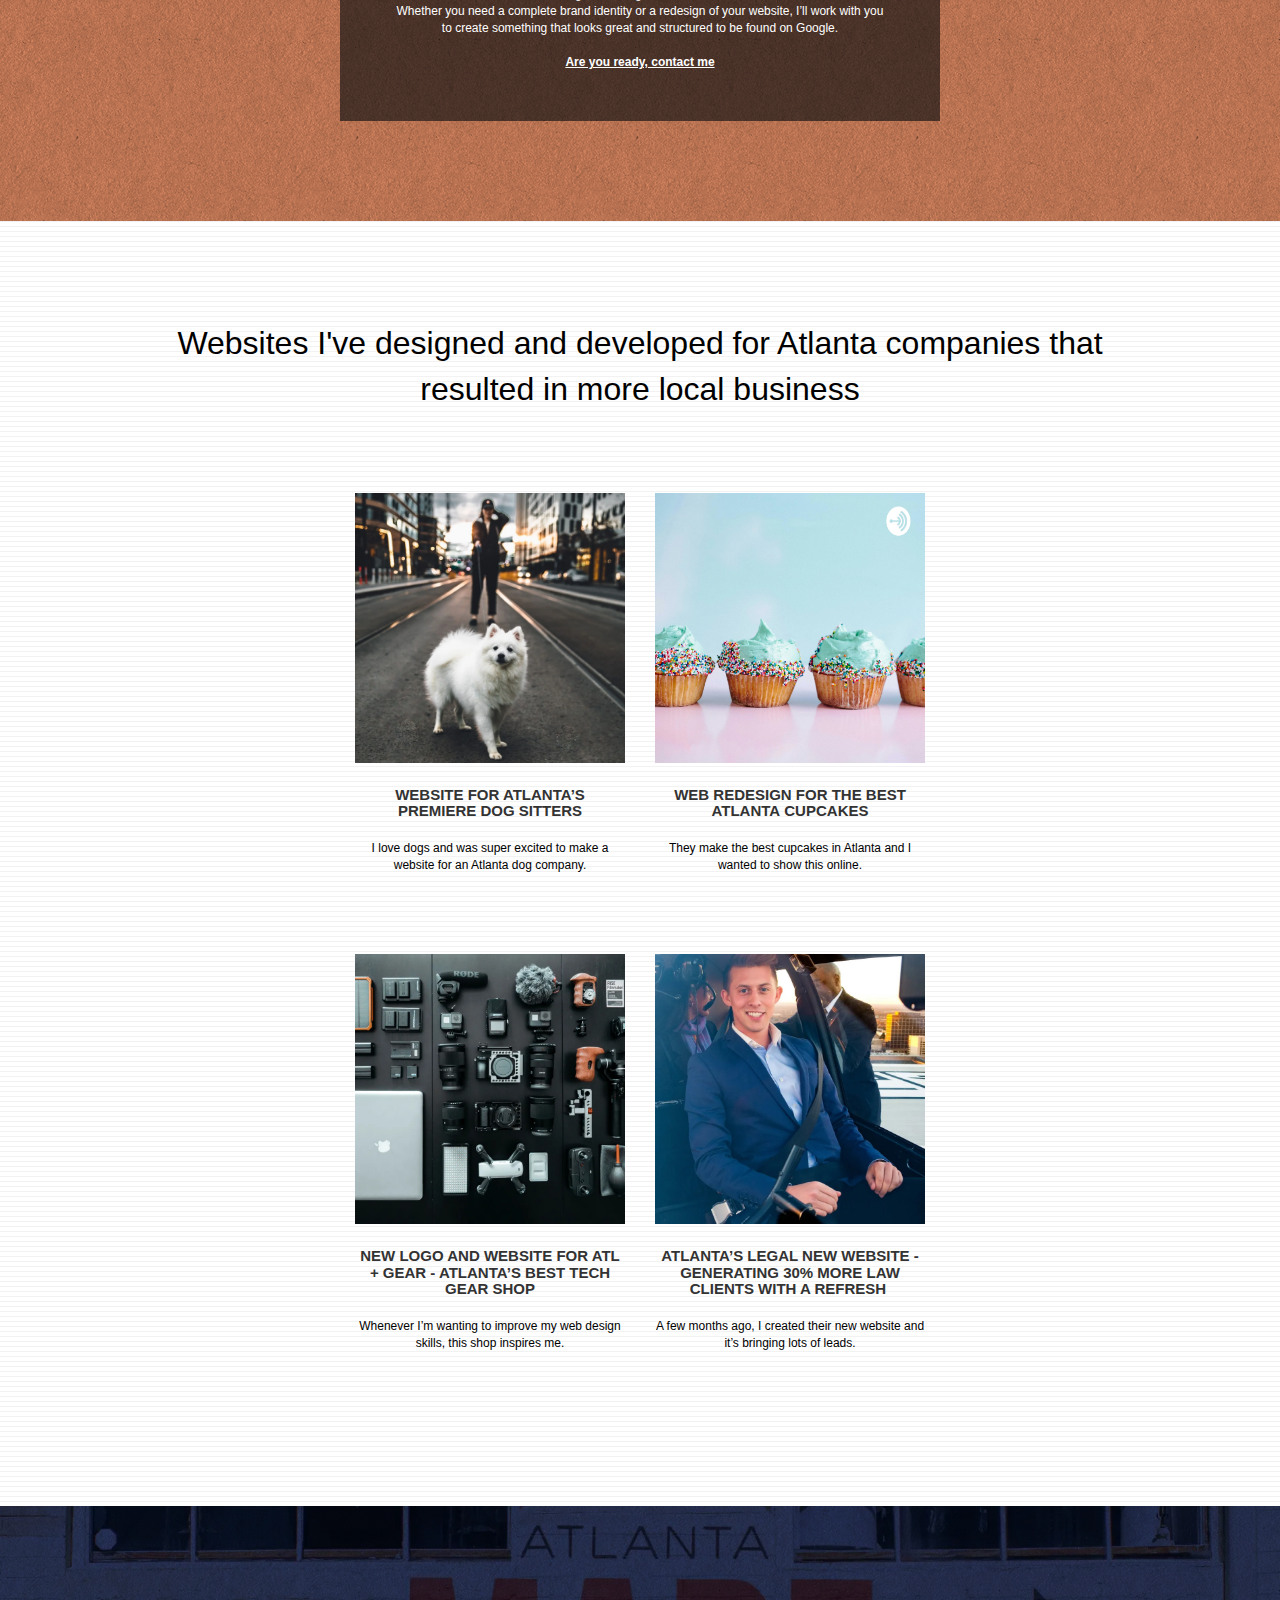
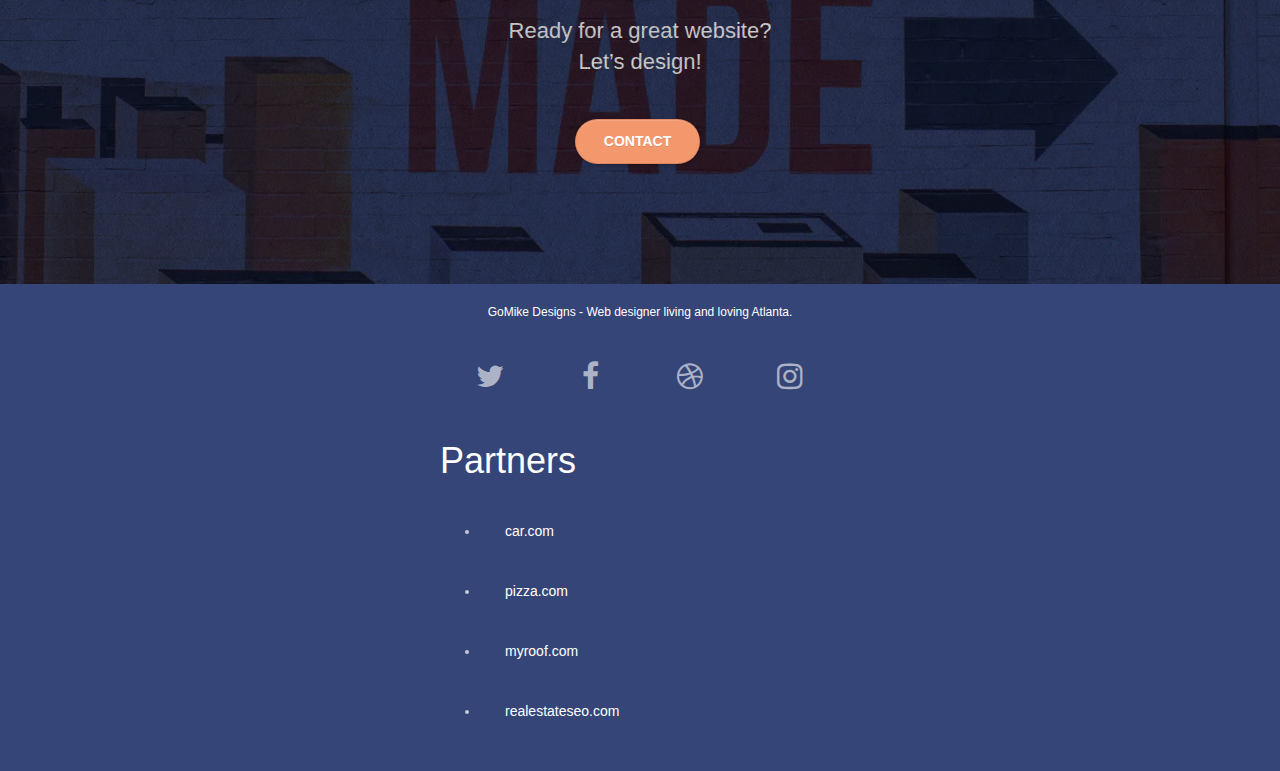
==== commit 6dd4f349: "touch targets of partner links resized" ====
--- a/index.html
+++ b/index.html
@@ -246,10 +246,10 @@
 					<div class="col-sm-4">
 						<h1 class="partners">Partners</h1>
 							<ul>
-								<li><a href="car.com">car.com</a></li>
-								<li><a href="pizza.com">pizza.com</a></li>
-								<li><a href="myroof.com">myroof.com</a></li>
-								<li><a href="realestateseo.com">realestateseo.com</a></li>
+								<li class="partner-item"><a class="partner-link" href="car.com">car.com</a></li>
+								<li class="partner-item"><a class="partner-link" href="pizza.com">pizza.com</a></li>
+								<li class="partner-item"><a class="partner-link" href="myroof.com">myroof.com</a></li>
+								<li class="partner-item"><a class="partner-link" href="realestateseo.com">realestateseo.com</a></li>
 							</ul>		
 					</div>
 				</div>
--- a/style.css
+++ b/style.css
@@ -853,7 +853,21 @@
 .partners{
     color: white !important;
 }
-
+.partner-item {
+    padding: 20px;
+}
+.partner-link {
+    padding-top: 20px;
+    padding-bottom: 20px;
+    padding-left: 5px;
+    padding-right: 5px;
+}
+.col-sm-3 {
+   padding: 10px; 
+}
+.icon-md {
+    padding: 20px;
+}
 @media (max-width: 1024px) {
     .bloc {
         padding-left: 20px;
